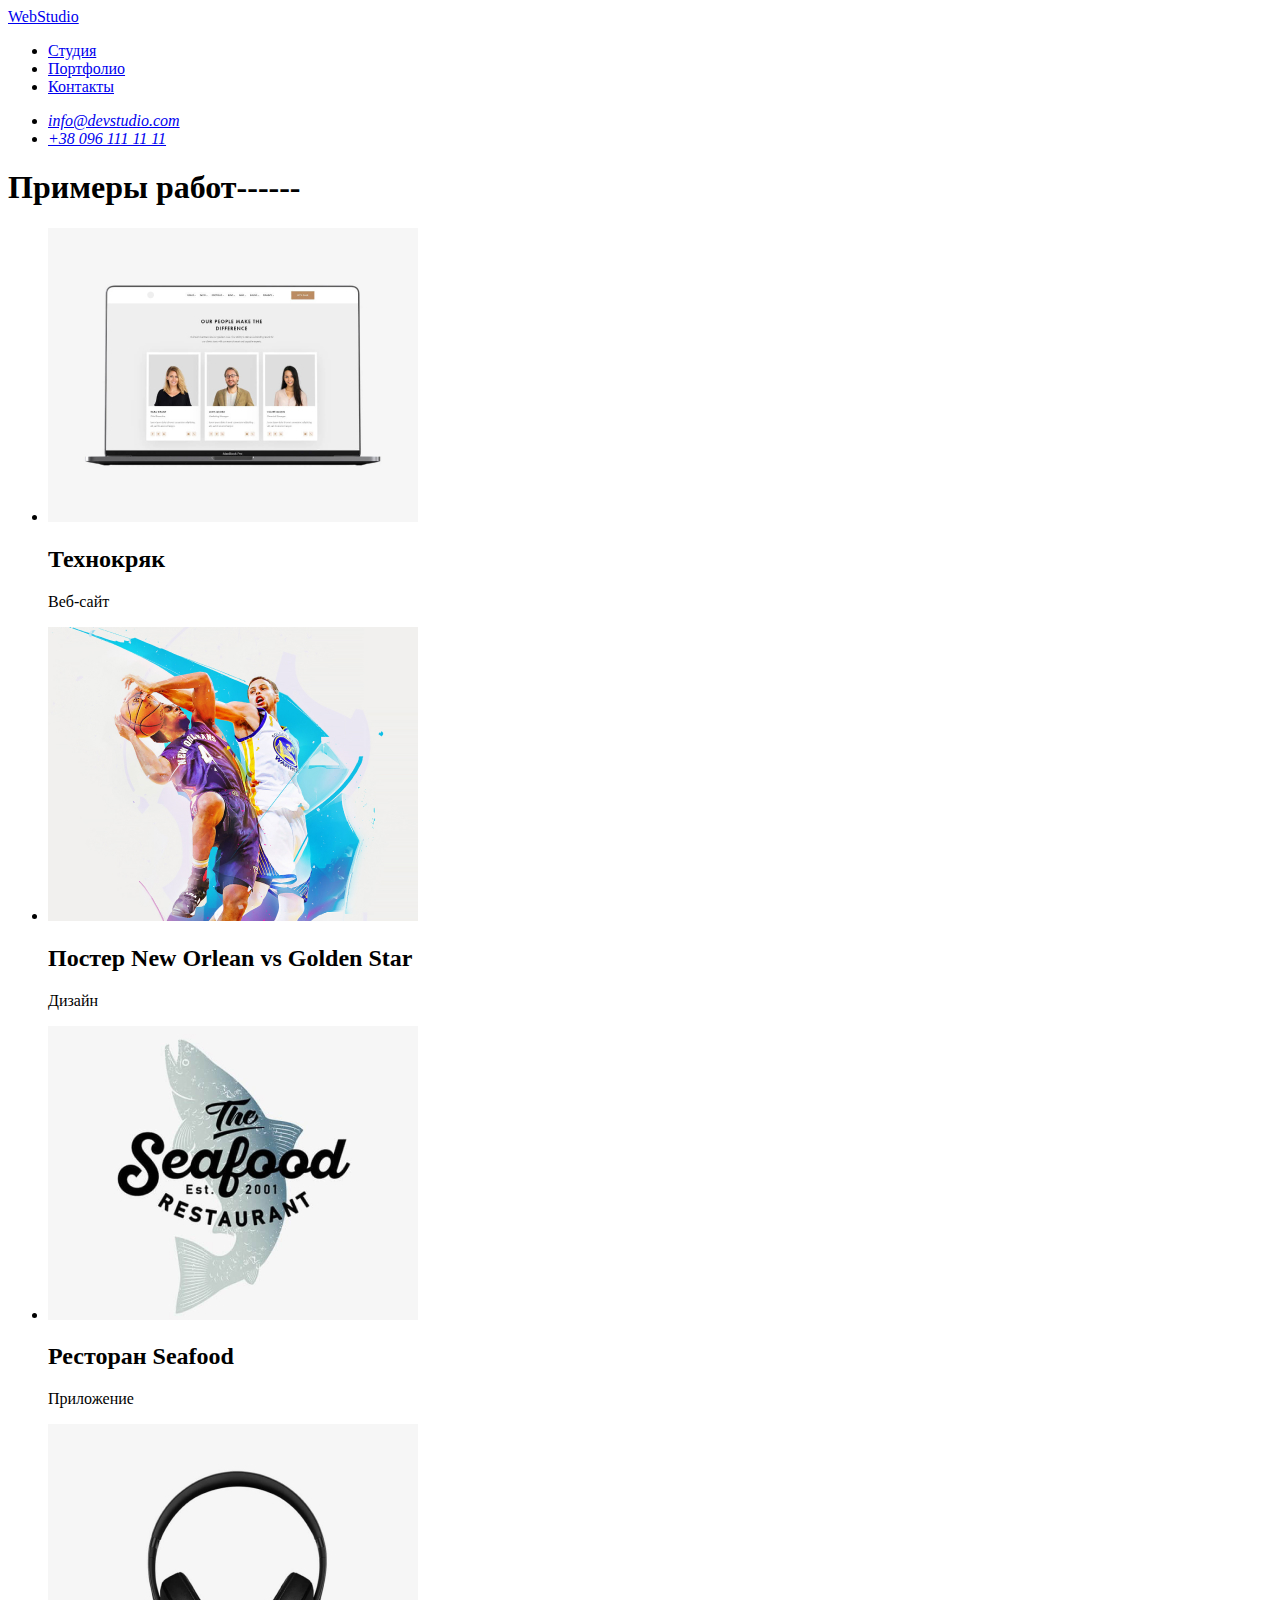
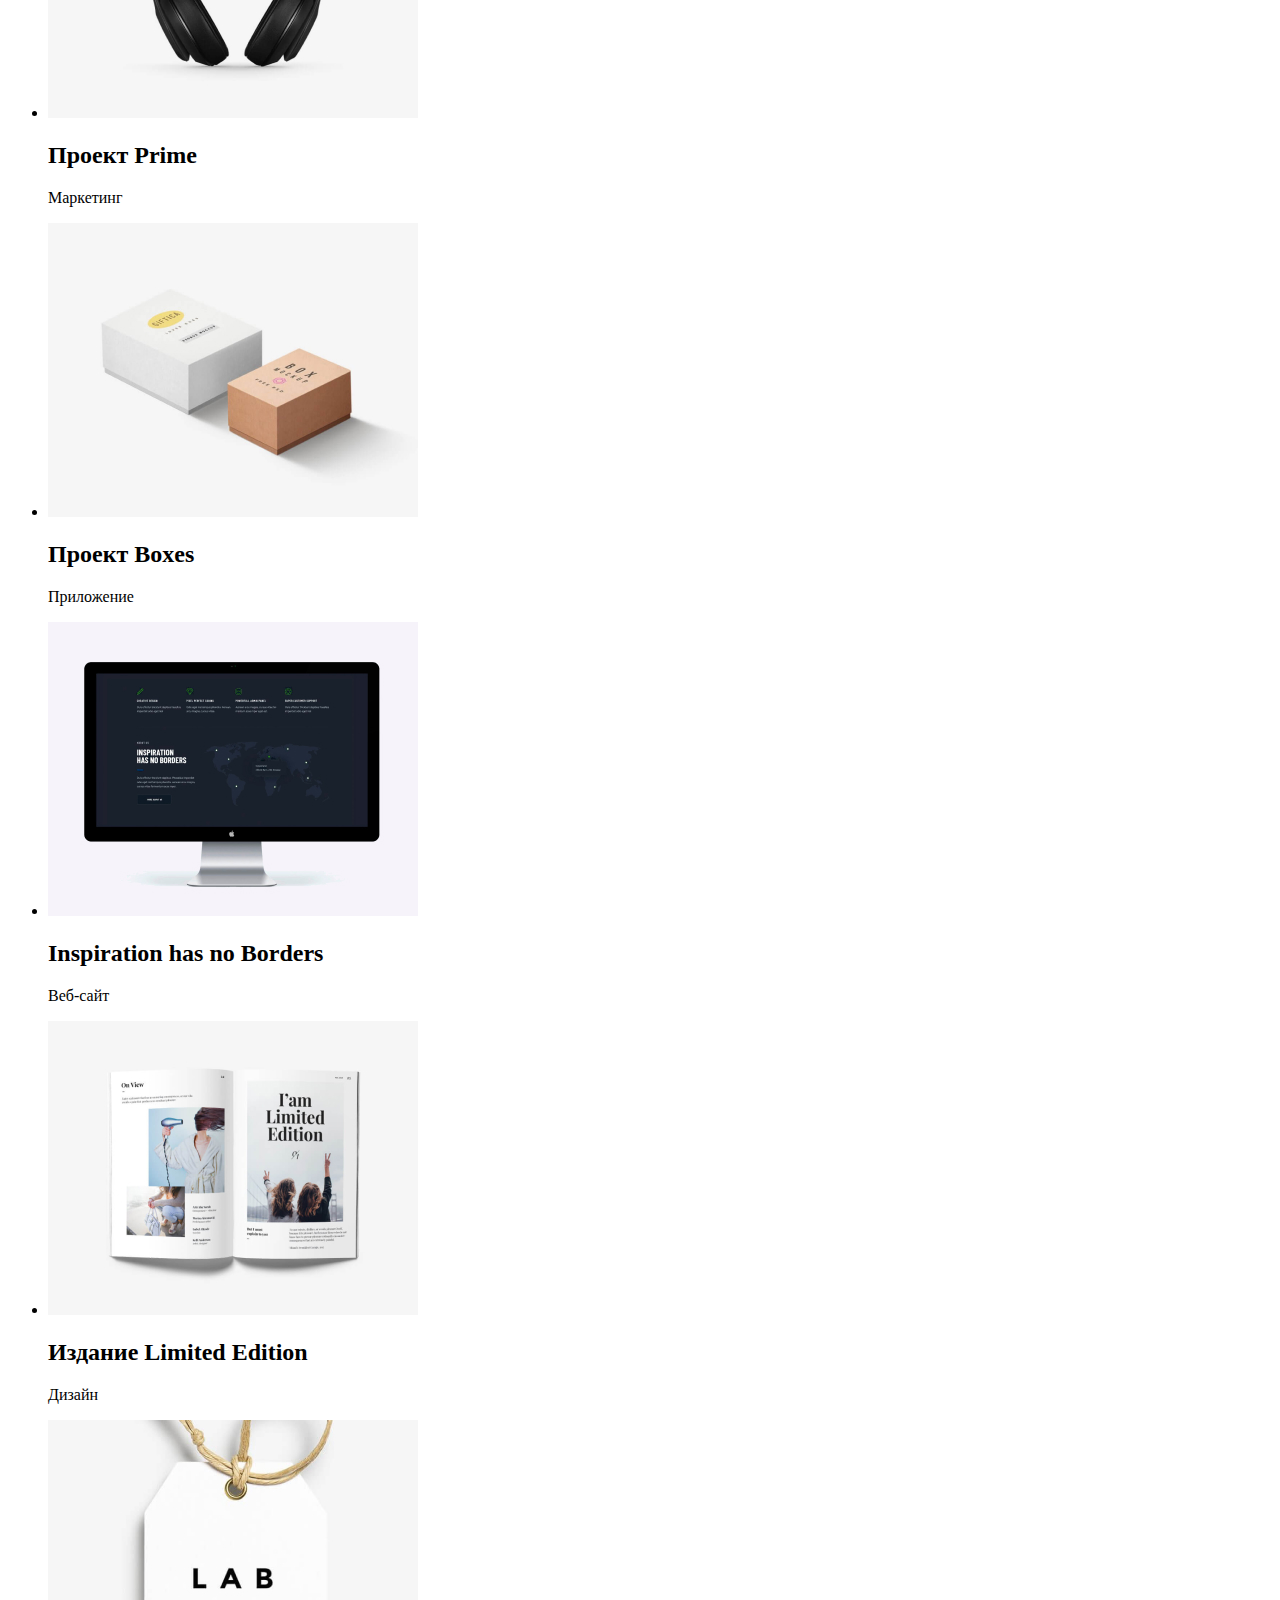
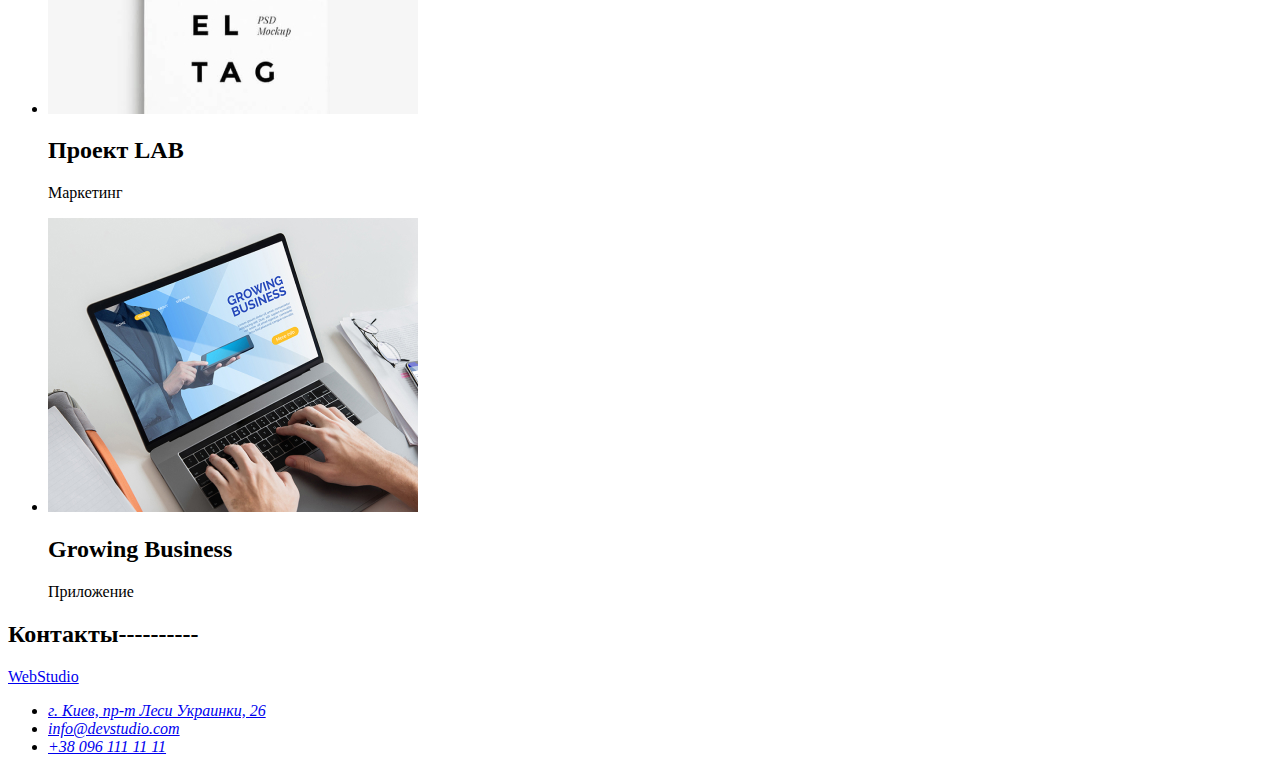
==== portfolio.html @ a82c64fe "Работы" ====
<!DOCTYPE html>
<html lang="en">
<head>
    <meta charset="UTF-8">
    <meta name="viewport" content="width=device-width, initial-scale=1.0">
    <title>Portfolio</title>
</head>
<body>
    <header>
        <nav>
            <a href="/" lang="en">WebStudio </a>
            <ul>
                <li>
                    <a href="./index.html">Студия</a>
                </li>
                <li>
                    <a href="#">Портфолио</a>
                </li>
                <li>
                    <a href="#">Контакты</a>
                </li>
            </ul>
        </nav>
        <address>
            <ul>
                <li>
                    <a href="mailto:info@devstudio.com">info@devstudio.com</a>
                </li>
                <li>
                    <a href="tel:+380961111111">+38 096 111 11 11</a>
                </li>
            </ul>
        </address>
    </header>
        
    <main>
    <!--WORKS-->
    <section>
        <h1 class="visually-hidden">Примеры работ------</h1>
        <ul>
            <li>
                <img src="./images/jpg/project-1.jpg" alt="1 проект" width="370" height="294">
                <h2>
                    Технокряк
                </h2>
                <p>
                    Веб-сайт
                </p>
            </li>
            <li>
                <img src="./images/jpg/project-2.jpg" alt="2 проект" width="370" height="294">
                <h2>
                    Постер New Orlean vs Golden Star
                </h2>
                <p>
                    Дизайн
                </p>
            </li>
            <li>
                <img src="./images/jpg/project-3.jpg" alt="3 проект" width="370" height="294">
                <h2>
                    Ресторан Seafood
                </h2>
                <p>
                    Приложение
                </p>
            </li>
            <li>
                <img src="./images/jpg/project-4.jpg" alt="4 проект" width="370" height="294">
                <h2>
                    Проект Prime
                </h2>
                <p>
                    Маркетинг
                </p>
            </li>
            <li>
                <img src="./images/jpg/project-5.jpg" alt="5 проект" width="370" height="294">
                <h2>
                    Проект Boxes    
                </h2>
                <p>
                    Приложение
                </p>
            </li>
            <li>
                <img src="./images/jpg/project-6.jpg" alt="6 проект" width="370" height="294">
                <h2>
                    Inspiration has no Borders
                </h2>
                <p>
                    Веб-сайт
                </p>
            </li>
            <li>
                <img src="./images/jpg/project-7.jpg" alt="7 проект" width="370" height="294">
                <h2>
                    Издание Limited Edition
                </h2>
                <p>
                    Дизайн
                </p>
            </li>
            <li>
                <img src="./images/jpg/project-8.jpg" alt="8 проект" width="370" height="294">
                <h2>
                    Проект LAB
                </h2>
                <p>
                    Маркетинг
                </p>
            </li>
            <li>
                <img src="./images/jpg/project-9.jpg" alt="9 проект" width="370" height="294">
                <h2>
                    Growing Business
                </h2>
                <p>
                    Приложение
                </p>
            </li>
        </ul>
    </section>


    </main>

    <footer>
        <!--CONTACT INFORMATION-->
        <h2 class="visually-hidden">Контакты----------</h2>
        <a href="./index.html" lang="en">WebStudio </a>
        <address>
            <ul>
                <li>
                    <a href="https://goo.gl/maps/mL1RKWru3X3cFEzS8" target="_blank" rel="noopener noroferrer"> г. Киев,
                        пр-т Леси Украинки, 26 </a>
                </li>
                <li>
                    <a href="mailto:info@devstudio.com">info@devstudio.com</a>
                </li>
                <li>
                    <a href="tel:+380961111111">+38 096 111 11 11</a>
                </li>
            </ul>
        </address>
    </footer>    
</body>
</html>
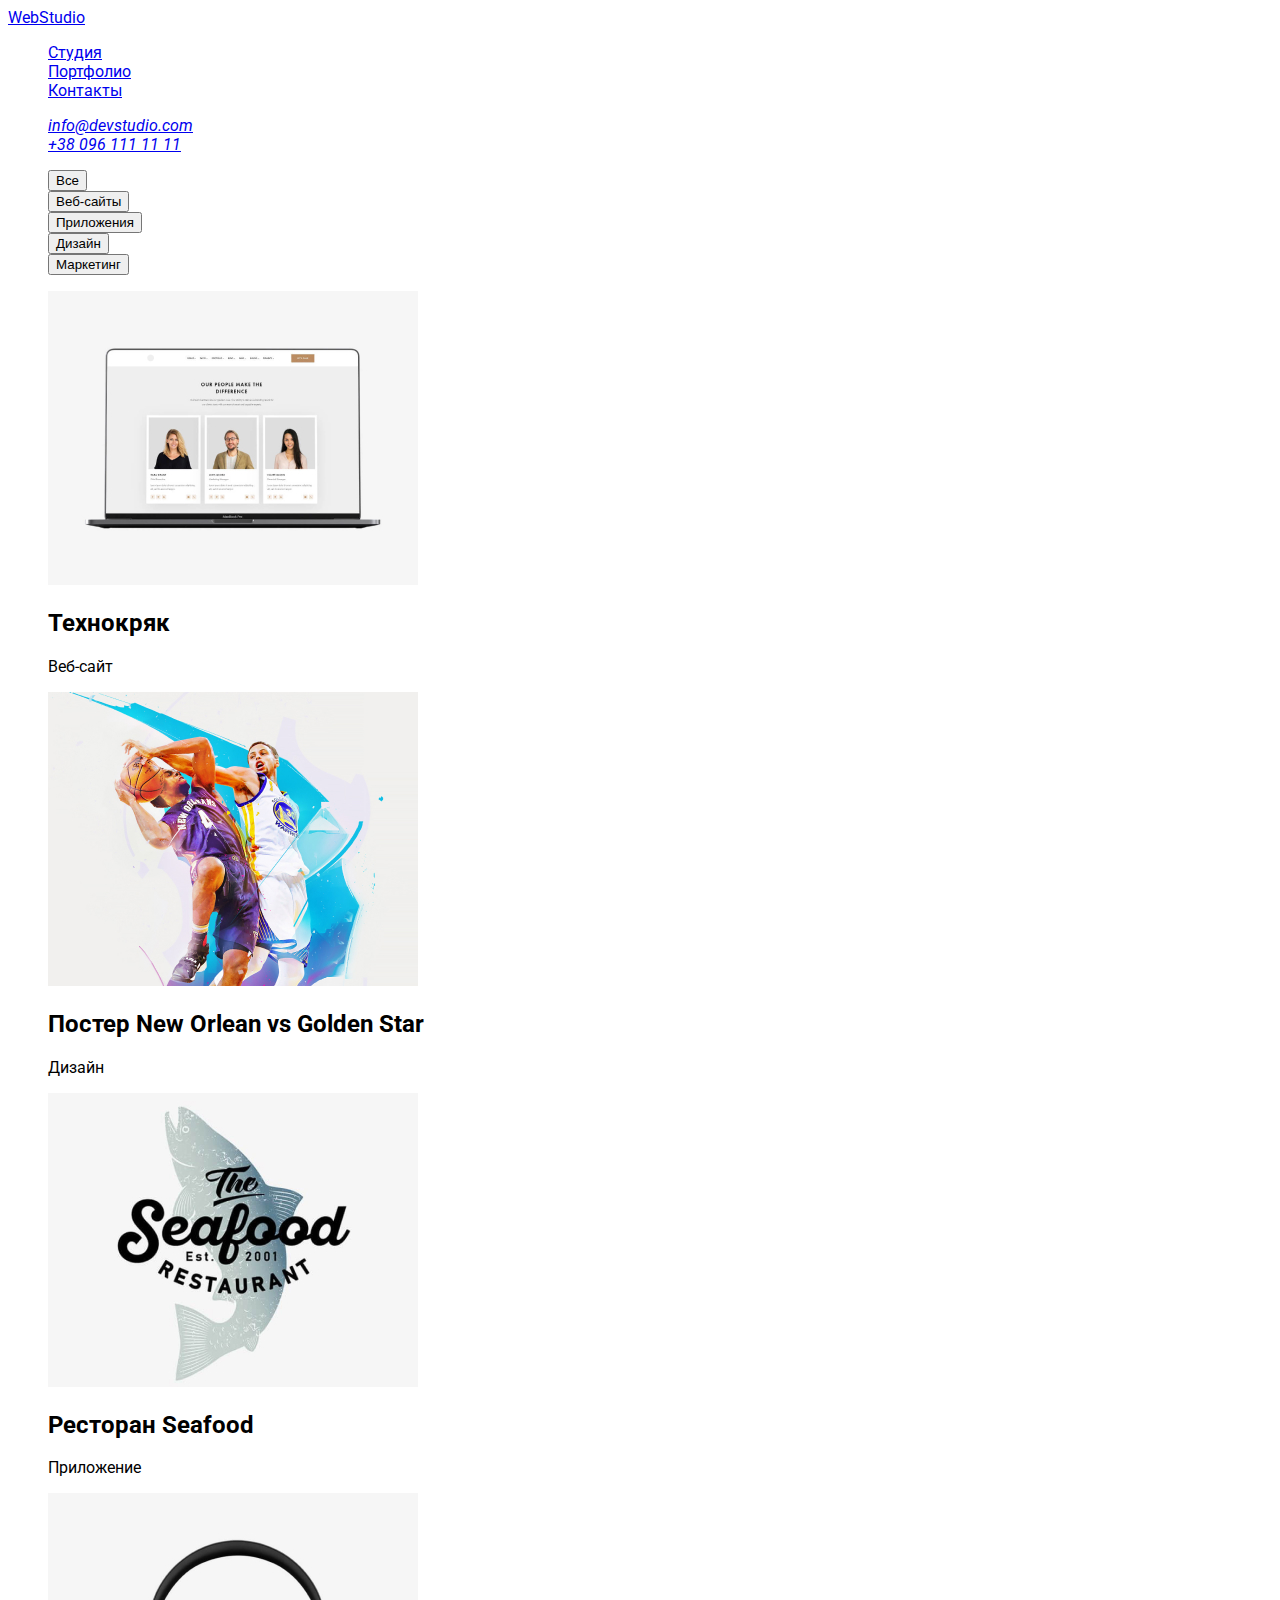
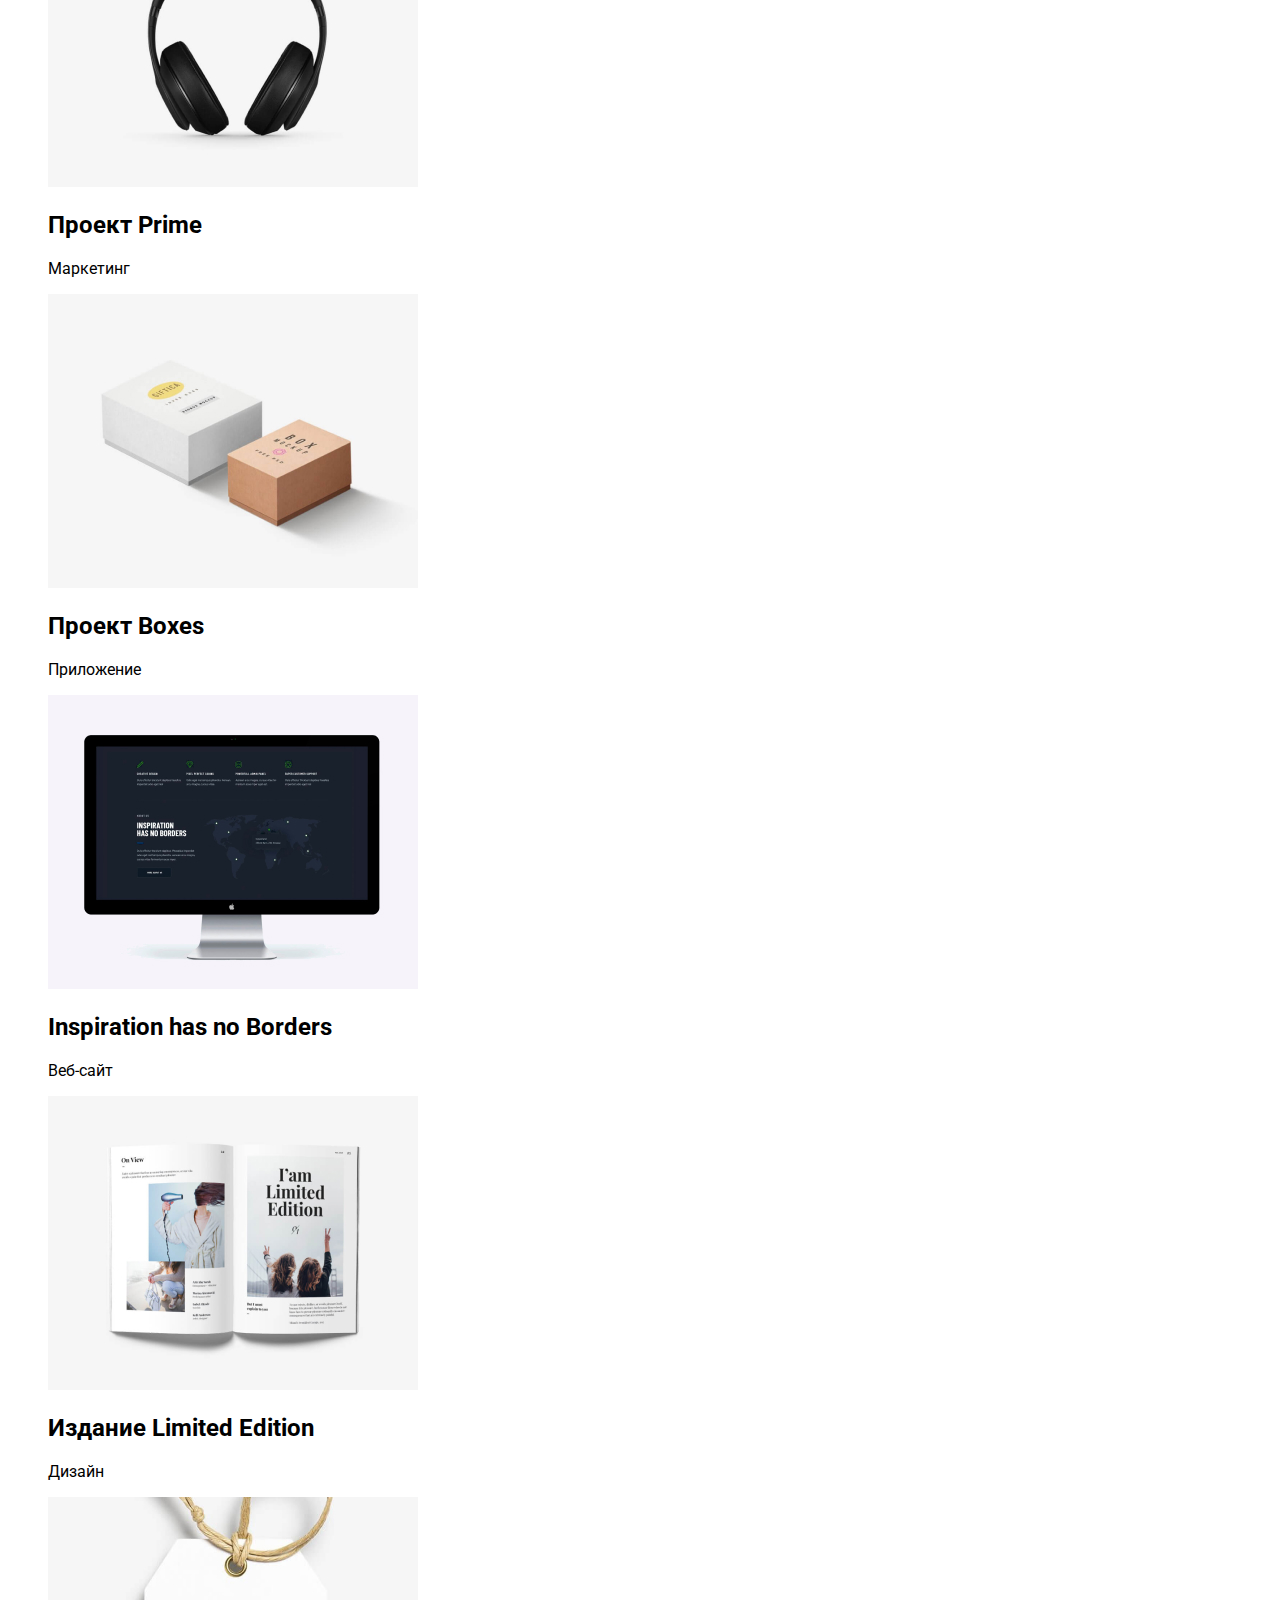
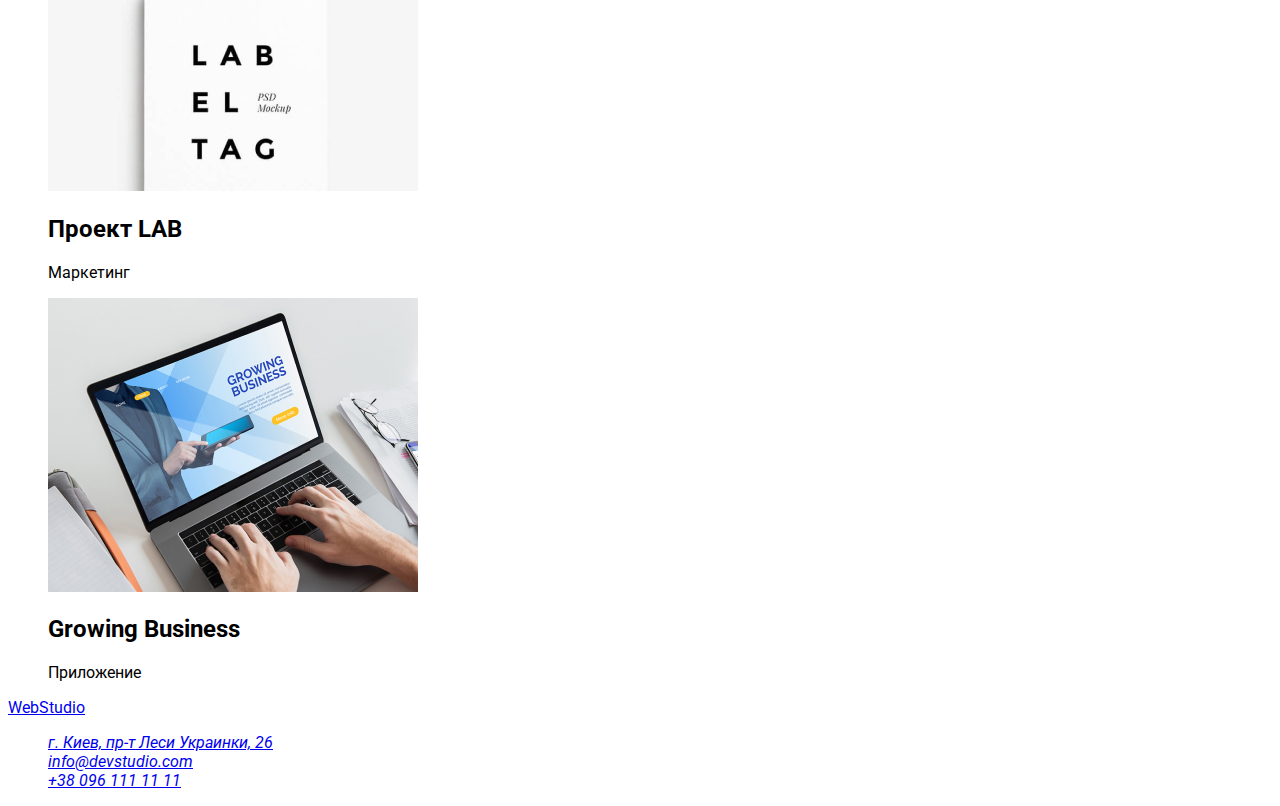
==== commit d4104626: "Начало создания стилей" ====
--- a/portfolio.html
+++ b/portfolio.html
@@ -4,6 +4,10 @@
     <meta charset="UTF-8">
     <meta name="viewport" content="width=device-width, initial-scale=1.0">
     <title>Portfolio</title>
+    <link rel="preconnect" href="https://fonts.gstatic.com">
+    <link href="https://fonts.googleapis.com/css2?family=Raleway:wght@700&family=Roboto:wght@400;500;700;900&display=swap"
+        rel="stylesheet">
+    <link rel="stylesheet" href="./css/styles.css">
 </head>
 <body>
     <header>
@@ -35,94 +39,113 @@
         
     <main>
     <!--WORKS-->
-    <section>
-        <h1 class="visually-hidden">Примеры работ------</h1>
-        <ul>
-            <li>
-                <img src="./images/jpg/project-1.jpg" alt="1 проект" width="370" height="294">
-                <h2>
-                    Технокряк
-                </h2>
-                <p>
-                    Веб-сайт
-                </p>
-            </li>
-            <li>
-                <img src="./images/jpg/project-2.jpg" alt="2 проект" width="370" height="294">
-                <h2>
-                    Постер New Orlean vs Golden Star
-                </h2>
-                <p>
-                    Дизайн
-                </p>
-            </li>
-            <li>
-                <img src="./images/jpg/project-3.jpg" alt="3 проект" width="370" height="294">
-                <h2>
-                    Ресторан Seafood
-                </h2>
-                <p>
-                    Приложение
-                </p>
-            </li>
-            <li>
-                <img src="./images/jpg/project-4.jpg" alt="4 проект" width="370" height="294">
-                <h2>
-                    Проект Prime
-                </h2>
-                <p>
-                    Маркетинг
-                </p>
-            </li>
-            <li>
-                <img src="./images/jpg/project-5.jpg" alt="5 проект" width="370" height="294">
-                <h2>
-                    Проект Boxes    
-                </h2>
-                <p>
-                    Приложение
-                </p>
-            </li>
-            <li>
-                <img src="./images/jpg/project-6.jpg" alt="6 проект" width="370" height="294">
-                <h2>
-                    Inspiration has no Borders
-                </h2>
-                <p>
-                    Веб-сайт
-                </p>
-            </li>
-            <li>
-                <img src="./images/jpg/project-7.jpg" alt="7 проект" width="370" height="294">
-                <h2>
-                    Издание Limited Edition
-                </h2>
-                <p>
-                    Дизайн
-                </p>
-            </li>
-            <li>
-                <img src="./images/jpg/project-8.jpg" alt="8 проект" width="370" height="294">
-                <h2>
-                    Проект LAB
-                </h2>
-                <p>
-                    Маркетинг
-                </p>
-            </li>
-            <li>
-                <img src="./images/jpg/project-9.jpg" alt="9 проект" width="370" height="294">
-                <h2>
-                    Growing Business
-                </h2>
-                <p>
-                    Приложение
-                </p>
-            </li>
-        </ul>
-    </section>
-
-
+        <section>
+            <h1 class="visually-hidden">Примеры работ</h1>
+            <div>
+                <ul>
+                    <li>
+                        <button type="button">Все</button>
+                    </li>
+                    <li>
+                        <button type="button">Веб-сайты</button>
+                    </li>
+                    <li>
+                        <button type="button">Приложения</button>
+                    </li>
+                    <li>
+                        <button type="button">Дизайн</button>
+                    </li>
+                    <li>
+                        <button type="button">Маркетинг</button>
+                    </li>
+                </ul>
+            </div>
+            <div>
+                <ul>
+                    <li>
+                        <img src="./images/jpg/project-1.jpg" alt="1 проект" width="370" height="294">
+                        <h2>
+                            Технокряк
+                        </h2>
+                        <p>
+                            Веб-сайт
+                        </p>
+                    </li>
+                    <li>
+                        <img src="./images/jpg/project-2.jpg" alt="2 проект" width="370" height="294">
+                        <h2>
+                            Постер New Orlean vs Golden Star
+                        </h2>
+                        <p>
+                            Дизайн
+                        </p>
+                    </li>
+                    <li>
+                        <img src="./images/jpg/project-3.jpg" alt="3 проект" width="370" height="294">
+                        <h2>
+                            Ресторан Seafood
+                        </h2>
+                        <p>
+                            Приложение
+                        </p>
+                    </li>
+                    <li>
+                        <img src="./images/jpg/project-4.jpg" alt="4 проект" width="370" height="294">
+                        <h2>
+                            Проект Prime
+                        </h2>
+                        <p>
+                            Маркетинг
+                        </p>
+                    </li>
+                    <li>
+                        <img src="./images/jpg/project-5.jpg" alt="5 проект" width="370" height="294">
+                        <h2>
+                            Проект Boxes    
+                        </h2>
+                        <p>
+                            Приложение
+                        </p>
+                    </li>
+                    <li>
+                        <img src="./images/jpg/project-6.jpg" alt="6 проект" width="370" height="294">
+                        <h2>
+                            Inspiration has no Borders
+                        </h2>
+                        <p>
+                            Веб-сайт
+                        </p>
+                    </li>
+                    <li>
+                        <img src="./images/jpg/project-7.jpg" alt="7 проект" width="370" height="294">
+                        <h2>
+                            Издание Limited Edition
+                        </h2>
+                        <p>
+                            Дизайн
+                        </p>
+                    </li>
+                    <li>
+                        <img src="./images/jpg/project-8.jpg" alt="8 проект" width="370" height="294">
+                        <h2>
+                            Проект LAB
+                        </h2>
+                        <p>
+                            Маркетинг
+                        </p>
+                    </li>
+                    <li>
+                        <img src="./images/jpg/project-9.jpg" alt="9 проект" width="370" height="294">
+                        <h2>
+                            Growing Business
+                        </h2>
+                        <p>
+                            Приложение
+                        </p>
+                    </li>
+                </ul>
+            </div>
+        </section>
     </main>
 
     <footer>
--- a/css/styles.css
+++ b/css/styles.css
@@ -0,0 +1,34 @@
+/*===============ROOT============
+цвет заголовков текста  #212121;
+цвет текста #757575;
+цвет акцента #2196F3;
+белый цвет # FFFFFF
+*/
+.root {
+  --title-text-color: #212121;
+  --text-color: #757575;
+  --accent-color: #2196f3;
+  --white-color: #ffffff;
+}
+
+body {
+  font-family: "Roboto", sans-serif;
+}
+
+li {
+  list-style-type: none;
+}
+
+.visually-hidden {
+  position: absolute;
+  width: 1px;
+  height: 1px;
+  margin: -1px;
+  border: 0;
+  padding: 0;
+
+  white-space: nowrap;
+  clip-path: inset(100%);
+  clip: rect(0 0 0 0);
+  overflow: hidden;
+}
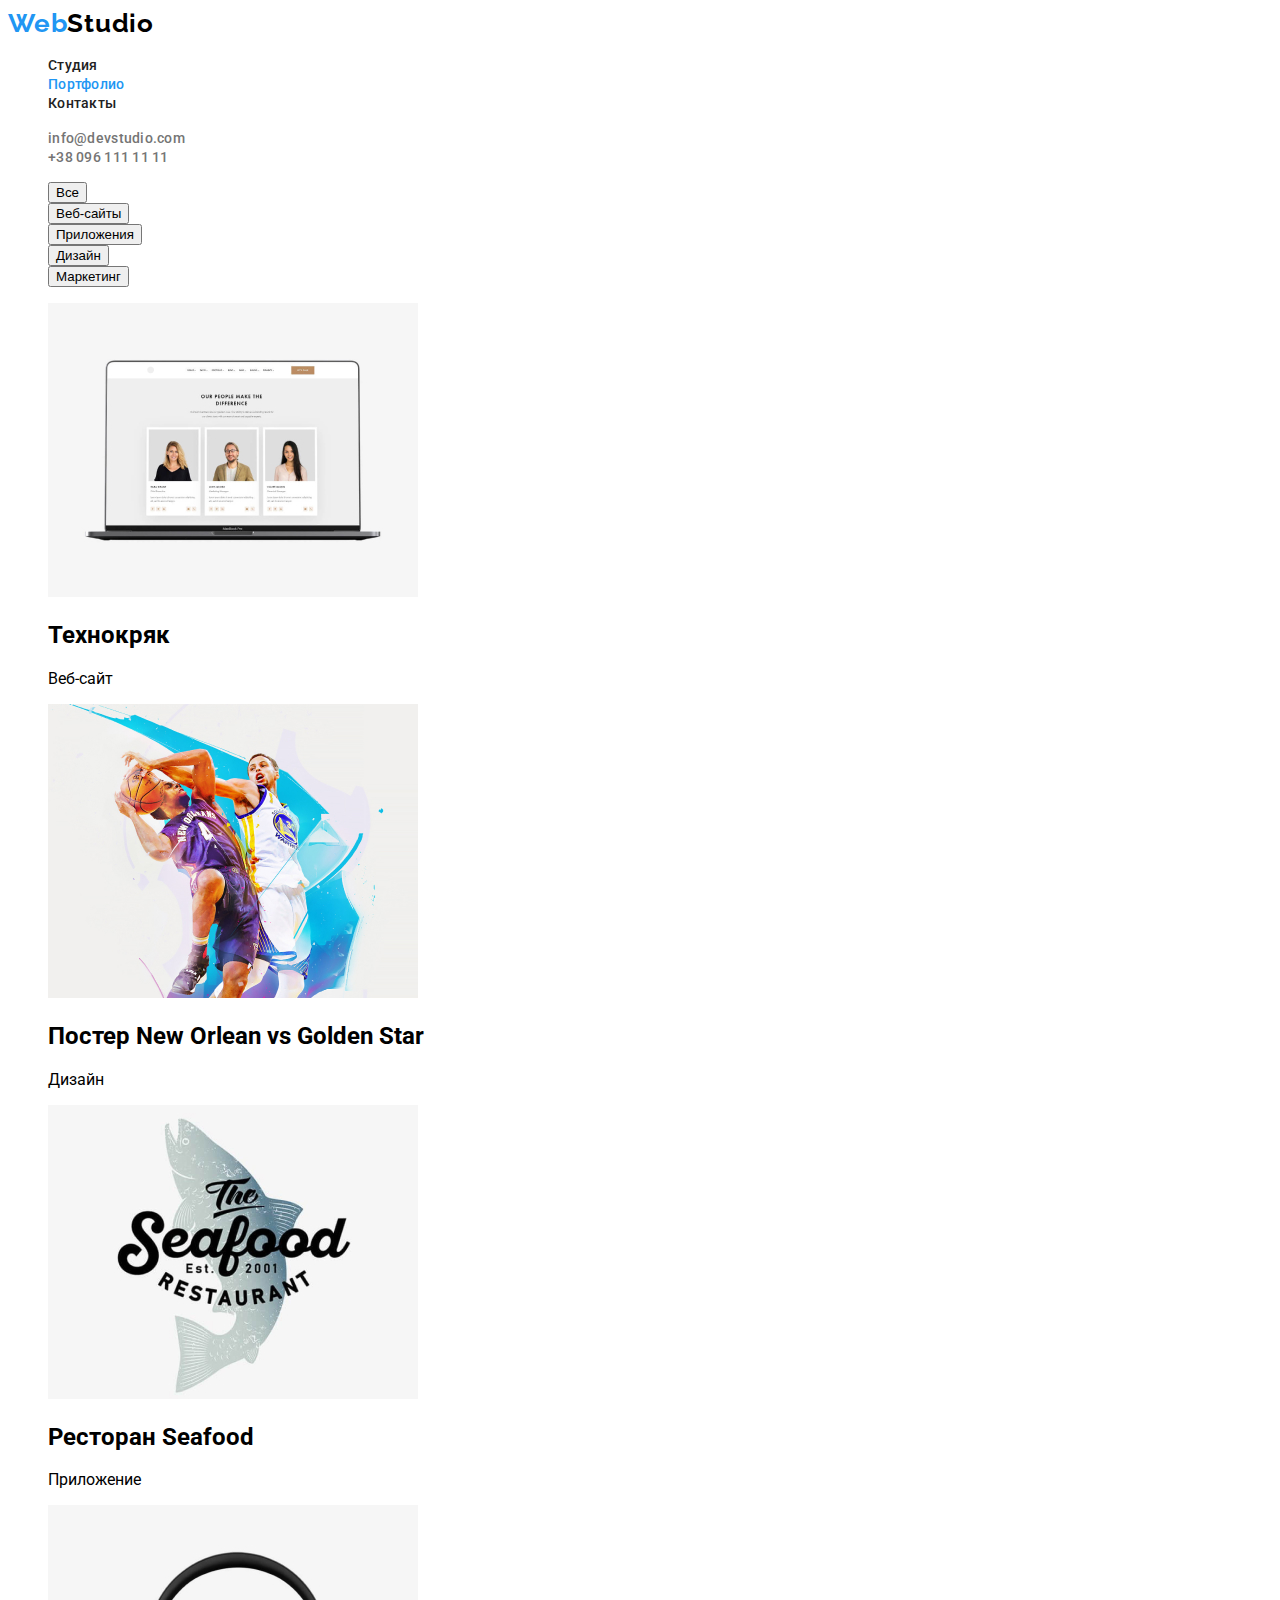
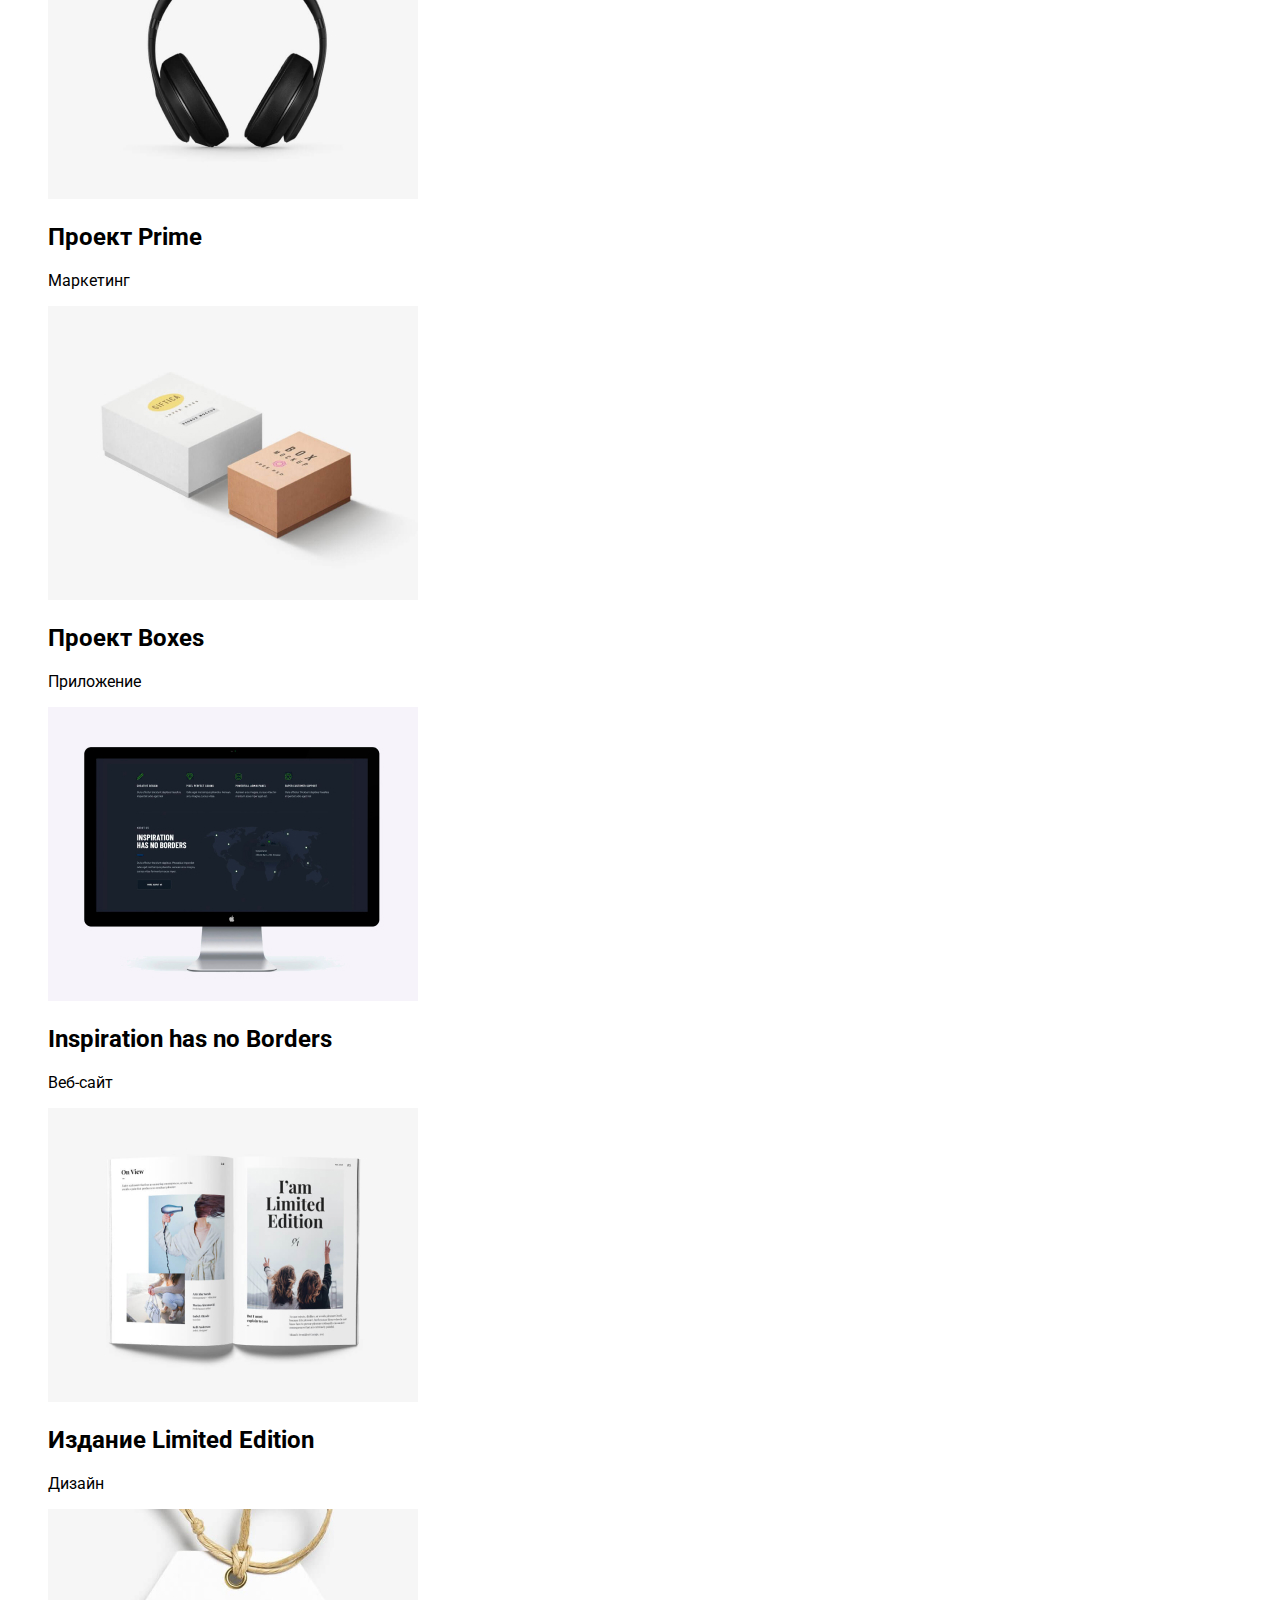
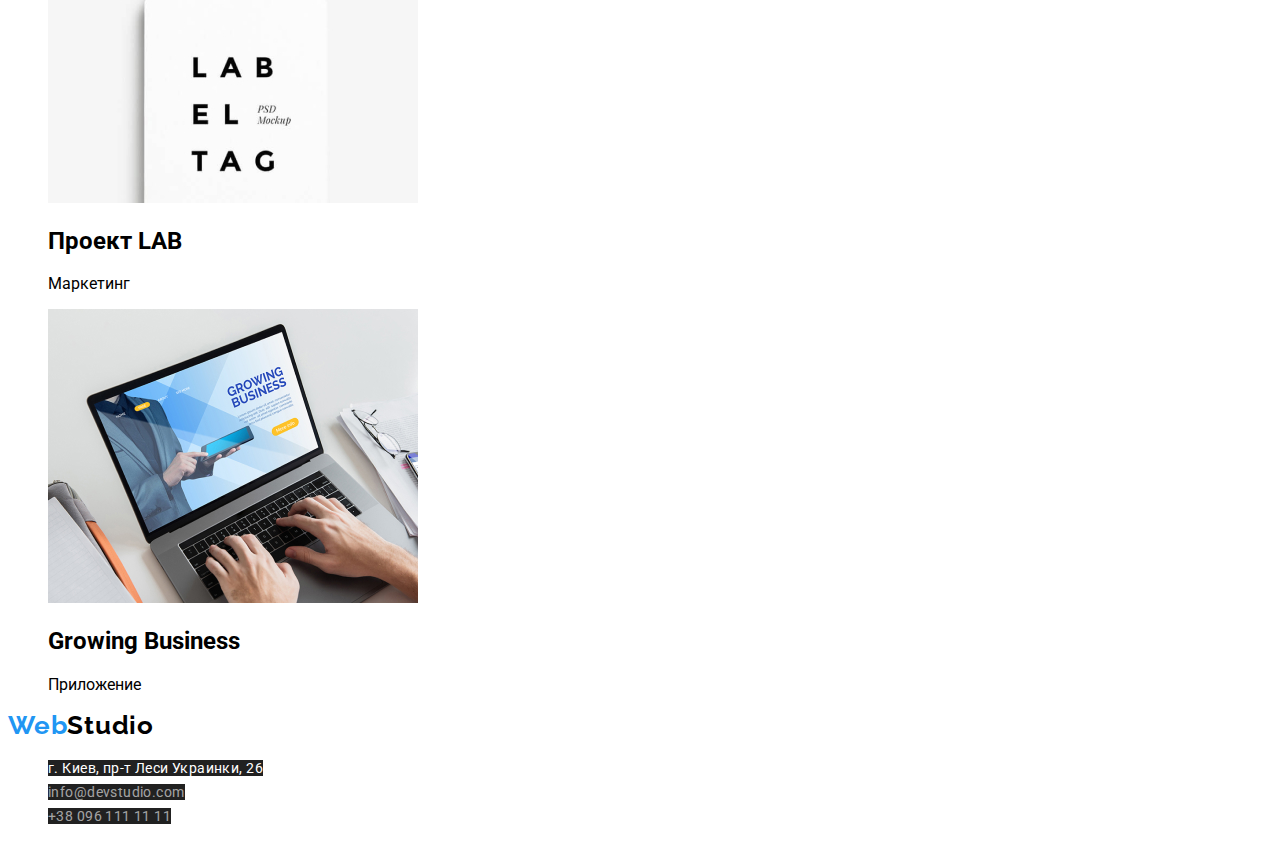
==== commit 69cd5c09: "index.html" ====
--- a/portfolio.html
+++ b/portfolio.html
@@ -10,28 +10,28 @@
     <link rel="stylesheet" href="./css/styles.css">
 </head>
 <body>
-    <header>
-        <nav>
-            <a href="/" lang="en">WebStudio </a>
-            <ul>
-                <li>
-                    <a href="./index.html">Студия</a>
+    <header class="header">
+        <nav class="navigation">
+            <a class="logo" href="#" lang="en"><span class="logo-first">Web</span>Studio </a>
+            <ul class="navigation-list">
+                <li class="navigation-list-item">
+                    <a class="navigation-list-link" href="./index.html">Студия</a>
                 </li>
                 <li>
-                    <a href="#">Портфолио</a>
+                    <a class="navigation-list-link current" href="#">Портфолио</a>
                 </li>
                 <li>
-                    <a href="#">Контакты</a>
+                    <a class="navigation-list-link" href="#">Контакты</a>
                 </li>
             </ul>
         </nav>
-        <address>
-            <ul>
+        <address class="address">
+            <ul class="address-list">
                 <li>
-                    <a href="mailto:info@devstudio.com">info@devstudio.com</a>
+                    <a class="address-list-item" href="mailto:info@devstudio.com">info@devstudio.com</a>
                 </li>
                 <li>
-                    <a href="tel:+380961111111">+38 096 111 11 11</a>
+                    <a class="address-list-item" href="tel:+380961111111">+38 096 111 11 11</a>
                 </li>
             </ul>
         </address>
@@ -148,24 +148,25 @@
         </section>
     </main>
 
-    <footer>
+    <footer class="footer">
         <!--CONTACT INFORMATION-->
-        <h2 class="visually-hidden">Контакты----------</h2>
-        <a href="./index.html" lang="en">WebStudio </a>
-        <address>
-            <ul>
-                <li>
-                    <a href="https://goo.gl/maps/mL1RKWru3X3cFEzS8" target="_blank" rel="noopener noroferrer"> г. Киев,
+        <h2 class="visually-hidden">Контакты</h2>
+        <a class="logo" href="#" lang="en"><span class="logo-first">Web</span>Studio </a>
+        <address class="contact">
+            <ul class="contact-list">
+                <li class="contact-list-item">
+                    <a class="contact-list-city" href="https://goo.gl/maps/mL1RKWru3X3cFEzS8" target="_blank"
+                        rel="noopener noroferrer"> г. Киев,
                         пр-т Леси Украинки, 26 </a>
                 </li>
-                <li>
-                    <a href="mailto:info@devstudio.com">info@devstudio.com</a>
+                <li class="contact-list-item">
+                    <a class="contact-list-link" href="mailto:info@devstudio.com">info@devstudio.com</a>
                 </li>
-                <li>
-                    <a href="tel:+380961111111">+38 096 111 11 11</a>
+                <li class="contact-list-item">
+                    <a class="contact-list-link" href="tel:+380961111111">+38 096 111 11 11</a>
                 </li>
             </ul>
         </address>
-    </footer>    
+    </footer>
 </body>
 </html>--- a/css/styles.css
+++ b/css/styles.css
@@ -4,19 +4,29 @@
 цвет акцента #2196F3;
 белый цвет # FFFFFF
 */
-.root {
+:root {
   --title-text-color: #212121;
   --text-color: #757575;
   --accent-color: #2196f3;
   --white-color: #ffffff;
+  --main-font: "Roboto", sans-serif;
 }
 
 body {
-  font-family: "Roboto", sans-serif;
+  font-family: var(--main-font);
 }
 
-li {
-  list-style-type: none;
+ul {
+  list-style: none;
+}
+
+a {
+  text-decoration: none;
+}
+
+.address,
+.contact {
+  font-style: normal;
 }
 
 .visually-hidden {
@@ -32,3 +42,158 @@
   clip: rect(0 0 0 0);
   overflow: hidden;
 }
+
+/*===============COMPONENTS============*/
+
+/*===============END COMPONENTS============*/
+
+/*===============HEADER============*/
+.logo {
+  font-family: Raleway, sans-serif;
+  font-weight: 700;
+  font-size: 26px;
+  line-height: 1.192;
+  letter-spacing: 0.03em;
+  color: #000000;
+}
+
+.logo-first {
+  color: var(--accent-color);
+}
+
+.navigation-list-link {
+  font-weight: 500;
+  font-size: 14px;
+  line-height: 1.143;
+  letter-spacing: 0.02em;
+  color: var(--title-text-color);
+}
+
+.navigation-list-link:hover,
+.navigation-list-link:focus {
+  color: var(--accent-color);
+}
+
+.current {
+  color: var(--accent-color);
+}
+
+.address-list-item {
+  font-weight: 500;
+  font-size: 14px;
+  line-height: 1.143;
+  letter-spacing: 0.02em;
+  color: var(--text-color);
+}
+
+.address-list-item:hover,
+.address-list-item:focus {
+  color: var(--accent-color);
+}
+
+/*===============END HEADER============*/
+
+/*===============HERO============*/
+.hero-title {
+  font-weight: 900;
+  font-size: 44px;
+  line-height: 1.364;
+  text-align: center;
+  letter-spacing: 0.06em;
+  text-transform: uppercase;
+  color: var(--white-color);
+  background-color: var(--title-text-color);
+}
+
+.hero-button {
+  font-weight: 700;
+  font-size: 16px;
+  line-height: 1.875;
+  display: flex;
+  align-items: center;
+  text-align: center;
+  letter-spacing: 0.06em;
+  color: var(--white-color);
+  background-color: var(--accent-color);
+}
+/*===============END HERO============*/
+
+/*===============ADVANTAGES============*/
+.advantages-list-item-title {
+  font-weight: 700;
+  font-size: 14px;
+  line-height: 1.143;
+  letter-spacing: 0.03em;
+  text-transform: uppercase;
+  color: var(--title-text-color);
+}
+
+.advantages-list-item-text {
+  font-weight: 400;
+  font-size: 14px;
+  line-height: 1.714;
+  letter-spacing: 0.03em;
+  color: var(--text-color);
+}
+/*===============END ADVANTAGES============*/
+
+/*===============ACTIVITIES============*/
+.activities-title {
+  font-weight: 700;
+  font-size: 36px;
+  line-height: 1.667;
+  text-align: center;
+  letter-spacing: 0.03em;
+  color: var(--title-text-color);
+}
+
+/*===============END ACTIVITIES============*/
+
+/*===============ACTIVITIES============*/
+.team {
+  font-weight: 700;
+  font-size: 36px;
+  line-height: 1.667;
+  text-align: center;
+  letter-spacing: 0.03em;
+  color: var(--title-text-color);
+}
+.team-list-name {
+  font-weight: 500;
+  font-size: 16px;
+  line-height: 1.876;
+  text-align: center;
+  letter-spacing: 0.03em;
+  color: var(--title-text-color);
+}
+
+.team-list-profession {
+  font-weight: 400;
+  font-size: 16px;
+  line-height: 19px;
+  text-align: center;
+  letter-spacing: 0.03em;
+  color: var(--text-color);
+}
+/*===============END ACTIVITIES============*/
+
+/*===============FOOTER============*/
+.contact-list-city {
+  font-weight: 400;
+  font-size: 14px;
+  line-height: 1.714;
+  letter-spacing: 0.03em;
+  color: var(--white-color);
+  background-color: var(--title-text-color);
+}
+
+.contact-list-link {
+  font-weight: 400;
+  font-size: 14px;
+  line-height: 1.714;
+  letter-spacing: 0.03em;
+  color: rgba(255, 255, 255, 0.6);
+  background-color: var(--title-text-color);
+}
+
+/*===============END FOOTER============*/ ;
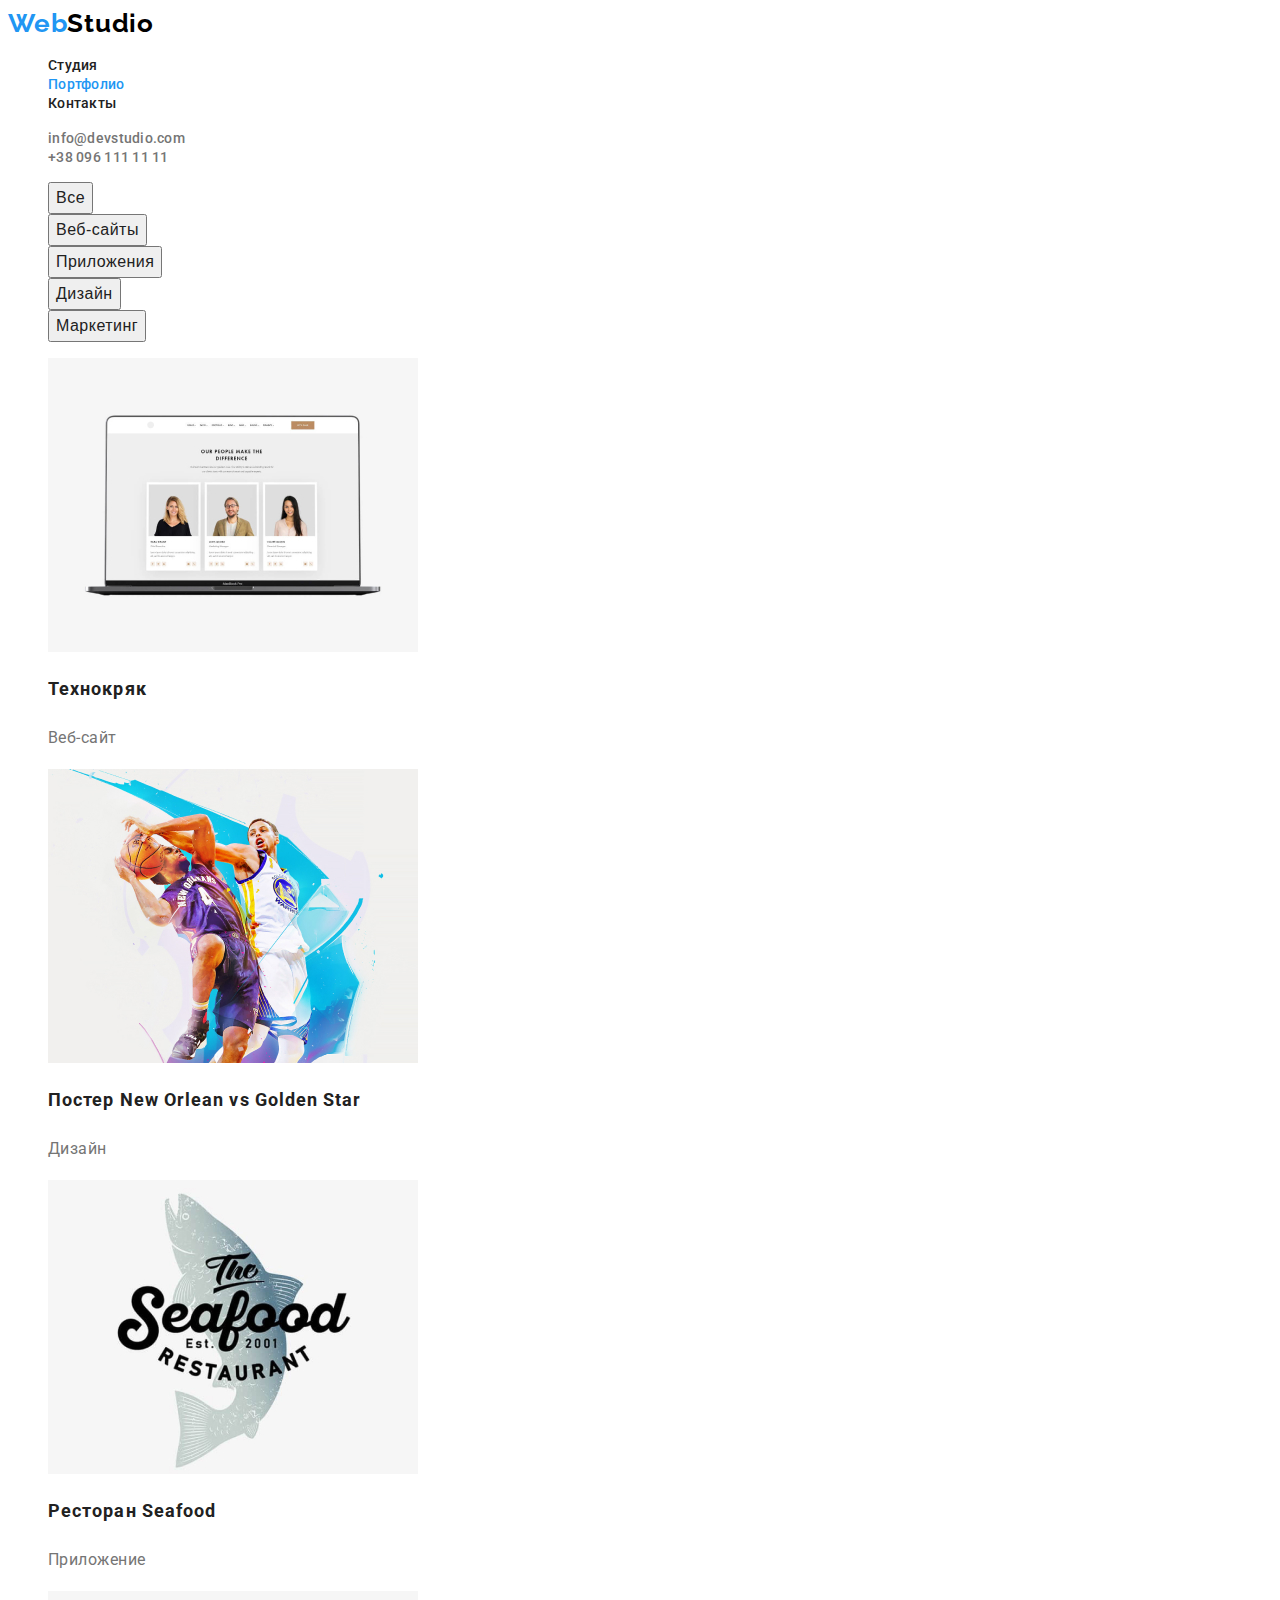
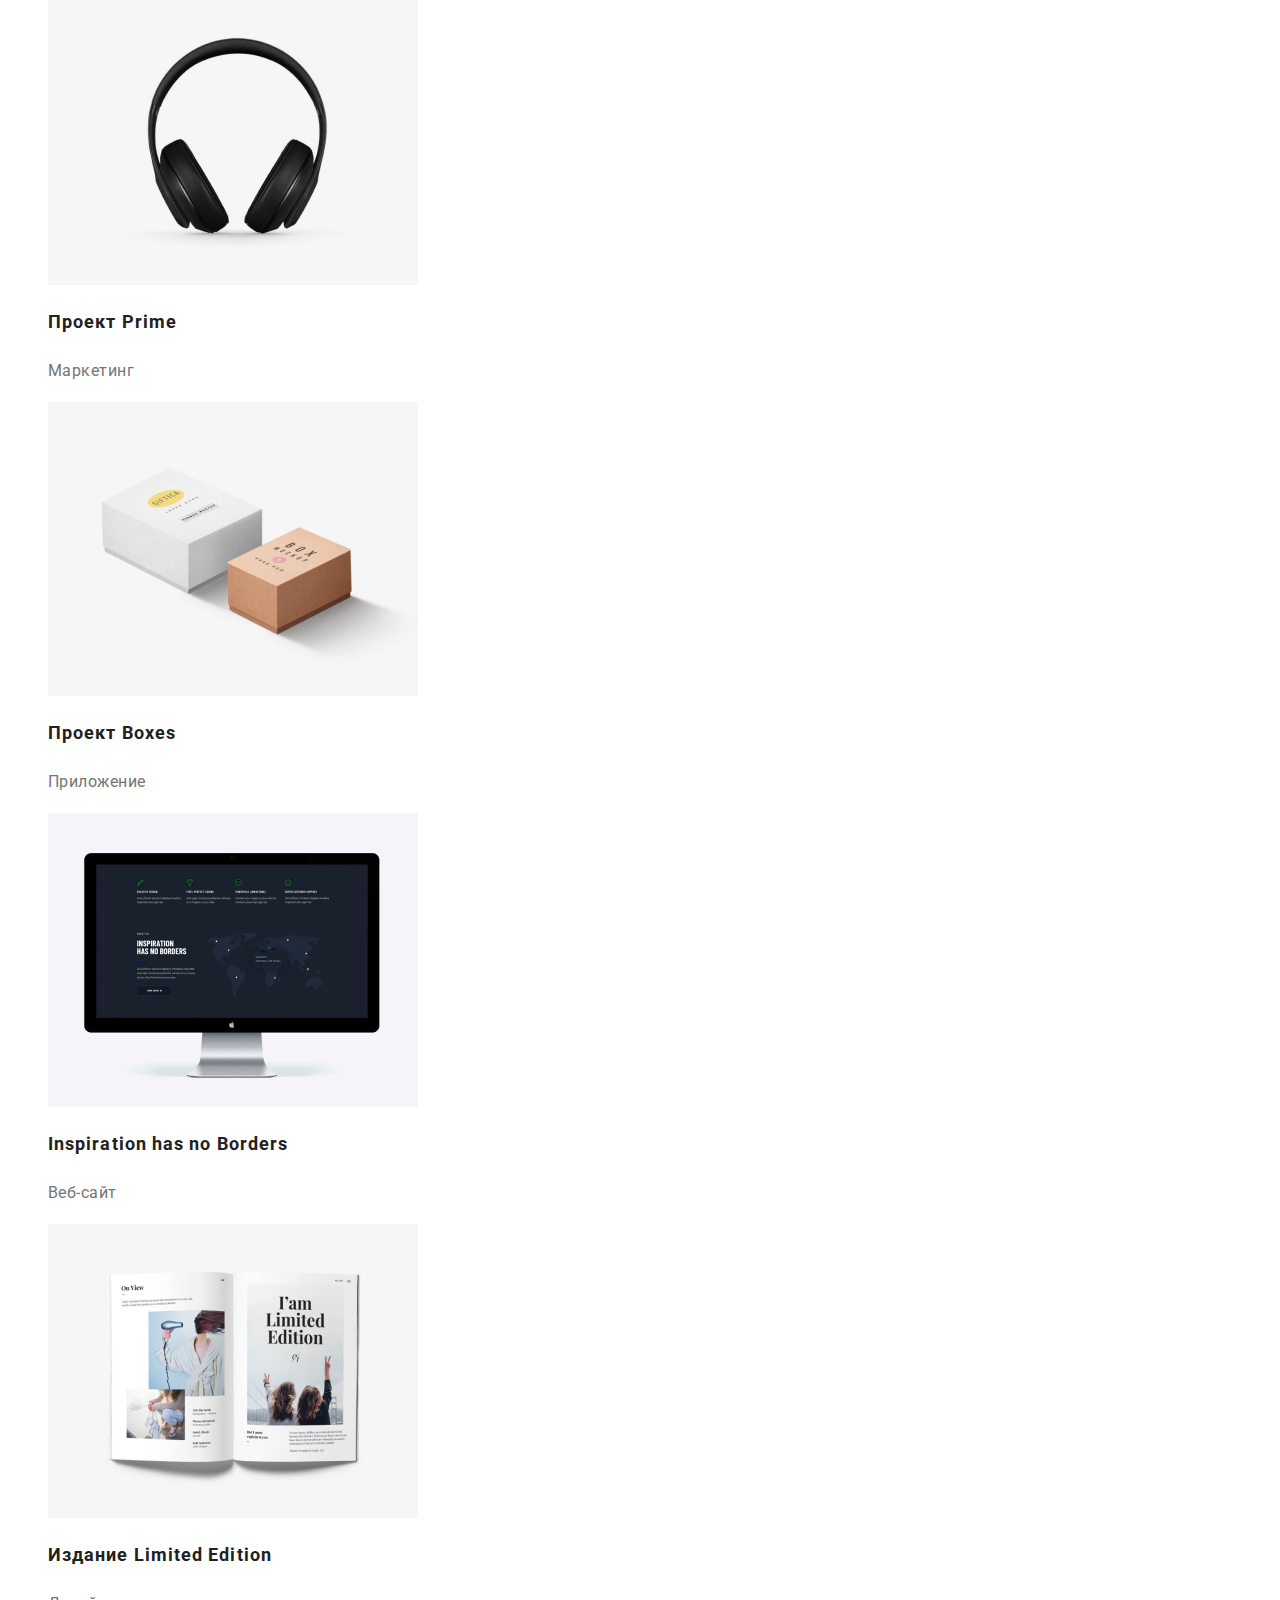
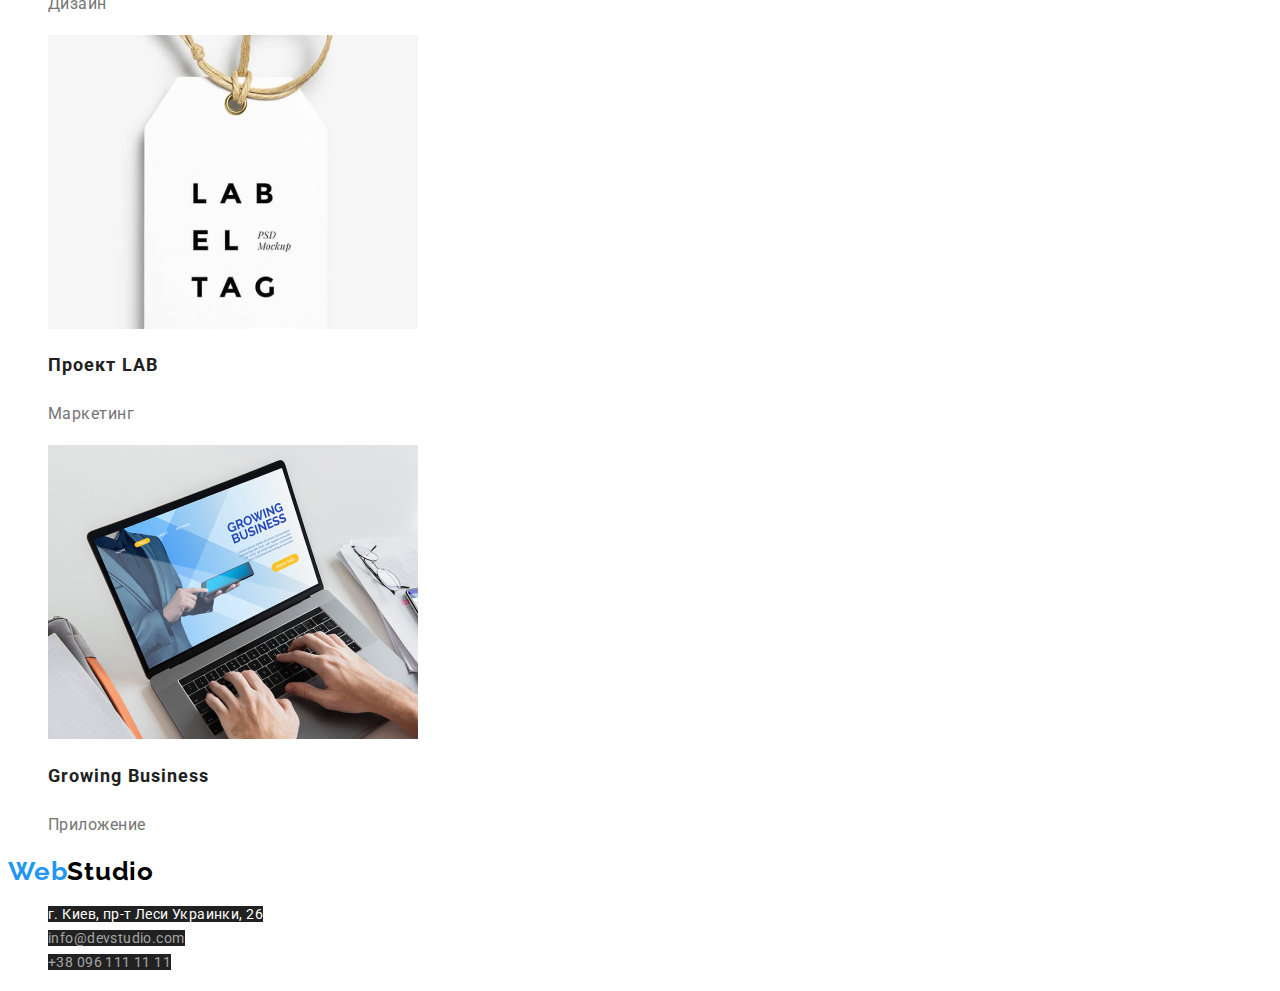
==== commit 0e8c5d02: "Итог" ====
--- a/portfolio.html
+++ b/portfolio.html
@@ -37,109 +37,109 @@
         </address>
     </header>
         
-    <main>
+    <main class="main">
     <!--WORKS-->
-        <section>
+        <section class="works">
             <h1 class="visually-hidden">Примеры работ</h1>
-            <div>
-                <ul>
+            <div class="works-button">
+                <ul class="works-button-list">
                     <li>
-                        <button type="button">Все</button>
+                        <button class="works-button-list-item" type="button">Все</button>
                     </li>
                     <li>
-                        <button type="button">Веб-сайты</button>
+                        <button class="works-button-list-item" type="button">Веб-сайты</button>
                     </li>
                     <li>
-                        <button type="button">Приложения</button>
+                        <button class="works-button-list-item" type="button">Приложения</button>
                     </li>
                     <li>
-                        <button type="button">Дизайн</button>
+                        <button class="works-button-list-item" type="button">Дизайн</button>
                     </li>
                     <li>
-                        <button type="button">Маркетинг</button>
+                        <button class="works-button-list-item" type="button">Маркетинг</button>
                     </li>
                 </ul>
             </div>
-            <div>
-                <ul>
-                    <li>
-                        <img src="./images/jpg/project-1.jpg" alt="1 проект" width="370" height="294">
-                        <h2>
+            <div class="example">
+                <ul class="example-list">
+                    <li class="example-list-item">
+                        <img class="example-list-img" src="./images/jpg/project-1.jpg" alt="1 проект" width="370" height="294">
+                        <h2 class="example-list-title">
                             Технокряк
                         </h2>
-                        <p>
+                        <p class="example-list-text">
                             Веб-сайт
                         </p>
                     </li>
-                    <li>
-                        <img src="./images/jpg/project-2.jpg" alt="2 проект" width="370" height="294">
-                        <h2>
+                    <li class="example-list-item">
+                        <img class="example-list-img" src="./images/jpg/project-2.jpg" alt="2 проект" width="370" height="294">
+                        <h2 class="example-list-title">
                             Постер New Orlean vs Golden Star
                         </h2>
-                        <p>
+                        <p class="example-list-text">
                             Дизайн
                         </p>
                     </li>
-                    <li>
-                        <img src="./images/jpg/project-3.jpg" alt="3 проект" width="370" height="294">
-                        <h2>
+                    <li class="example-list-item">
+                        <img class="example-list-img" src="./images/jpg/project-3.jpg" alt="3 проект" width="370" height="294">
+                        <h2 class="example-list-title">
                             Ресторан Seafood
                         </h2>
-                        <p>
+                        <p class="example-list-text">
                             Приложение
                         </p>
                     </li>
-                    <li>
-                        <img src="./images/jpg/project-4.jpg" alt="4 проект" width="370" height="294">
-                        <h2>
+                    <li class="example-list-item">
+                        <img class="example-list-img" src="./images/jpg/project-4.jpg" alt="4 проект" width="370" height="294">
+                        <h2 class="example-list-title">
                             Проект Prime
                         </h2>
-                        <p>
+                        <p class="example-list-text">
                             Маркетинг
                         </p>
                     </li>
-                    <li>
-                        <img src="./images/jpg/project-5.jpg" alt="5 проект" width="370" height="294">
-                        <h2>
+                    <li class="example-list-item">
+                        <img class="example-list-img" src="./images/jpg/project-5.jpg" alt="5 проект" width="370" height="294">
+                        <h2 class="example-list-title">
                             Проект Boxes    
                         </h2>
-                        <p>
+                        <p class="example-list-text">
                             Приложение
                         </p>
                     </li>
-                    <li>
-                        <img src="./images/jpg/project-6.jpg" alt="6 проект" width="370" height="294">
-                        <h2>
+                    <li class="example-list-item">
+                        <img class="example-list-img" src="./images/jpg/project-6.jpg" alt="6 проект" width="370" height="294">
+                        <h2 class="example-list-title">
                             Inspiration has no Borders
                         </h2>
-                        <p>
+                        <p class="example-list-text">
                             Веб-сайт
                         </p>
                     </li>
-                    <li>
-                        <img src="./images/jpg/project-7.jpg" alt="7 проект" width="370" height="294">
-                        <h2>
+                    <li class="example-list-item">
+                        <img class="example-list-img" src="./images/jpg/project-7.jpg" alt="7 проект" width="370" height="294">
+                        <h2 class="example-list-title">
                             Издание Limited Edition
                         </h2>
-                        <p>
+                        <p class="example-list-text">
                             Дизайн
                         </p>
                     </li>
-                    <li>
-                        <img src="./images/jpg/project-8.jpg" alt="8 проект" width="370" height="294">
-                        <h2>
+                    <li class="example-list-item">
+                        <img class="example-list-img" src="./images/jpg/project-8.jpg" alt="8 проект" width="370" height="294">
+                        <h2 class="example-list-title">
                             Проект LAB
                         </h2>
-                        <p>
+                        <p class="example-list-text">
                             Маркетинг
                         </p>
                     </li>
-                    <li>
-                        <img src="./images/jpg/project-9.jpg" alt="9 проект" width="370" height="294">
-                        <h2>
+                    <li class="example-list-item">
+                        <img class="example-list-img" src="./images/jpg/project-9.jpg" alt="9 проект" width="370" height="294">
+                        <h2 class="example-list-title">
                             Growing Business
                         </h2>
-                        <p>
+                        <p class="example-list-text">
                             Приложение
                         </p>
                     </li>
--- a/css/styles.css
+++ b/css/styles.css
@@ -90,7 +90,6 @@
 .address-list-item:focus {
   color: var(--accent-color);
 }
-
 /*===============END HEADER============*/
 
 /*===============HERO============*/
@@ -146,7 +145,6 @@
   letter-spacing: 0.03em;
   color: var(--title-text-color);
 }
-
 /*===============END ACTIVITIES============*/
 
 /*===============ACTIVITIES============*/
@@ -195,5 +193,37 @@
   color: rgba(255, 255, 255, 0.6);
   background-color: var(--title-text-color);
 }
-
-/*===============END FOOTER============*/ ;
+/*===============END FOOTER============*/
+
+/*===============WORKS(2)============*/
+.works-button-list-item {
+  font-weight: 500;
+  font-size: 16px;
+  line-height: 1.625;
+  text-align: center;
+  letter-spacing: 0.03em;
+  color: var(--title-text-color);
+}
+
+.works-button-list-item:hover,
+.works-button-list-item:focus {
+  color: var(--white-color);
+  background-color: var(--accent-color);
+}
+
+.example-list-title {
+  font-weight: 700;
+  font-size: 18px;
+  line-height: 2;
+  letter-spacing: 0.06em;
+  color: var(--title-text-color);
+}
+
+.example-list-text {
+  font-weight: normal;
+  font-size: 16px;
+  line-height: 30px;
+  letter-spacing: 0.03em;
+  color: var(--text-color);
+}
+/*===============END WORKS(2)============*/
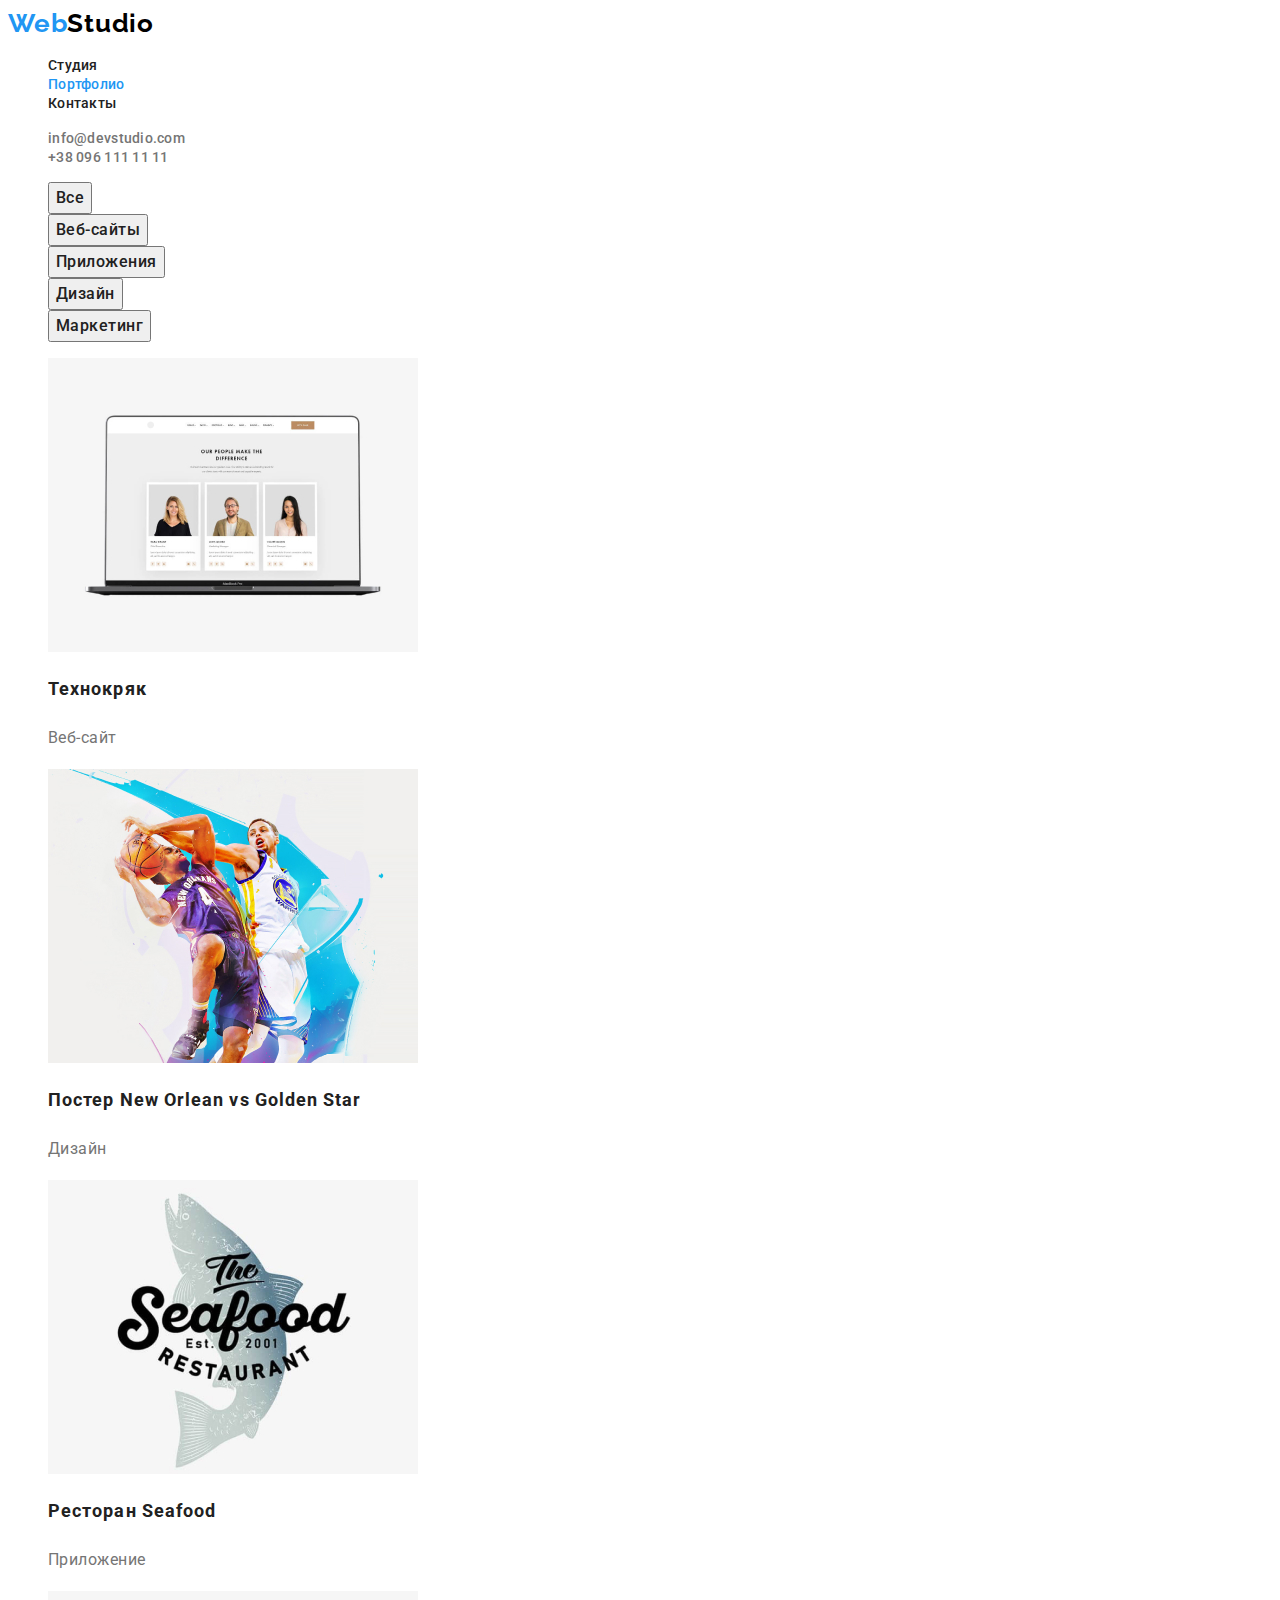
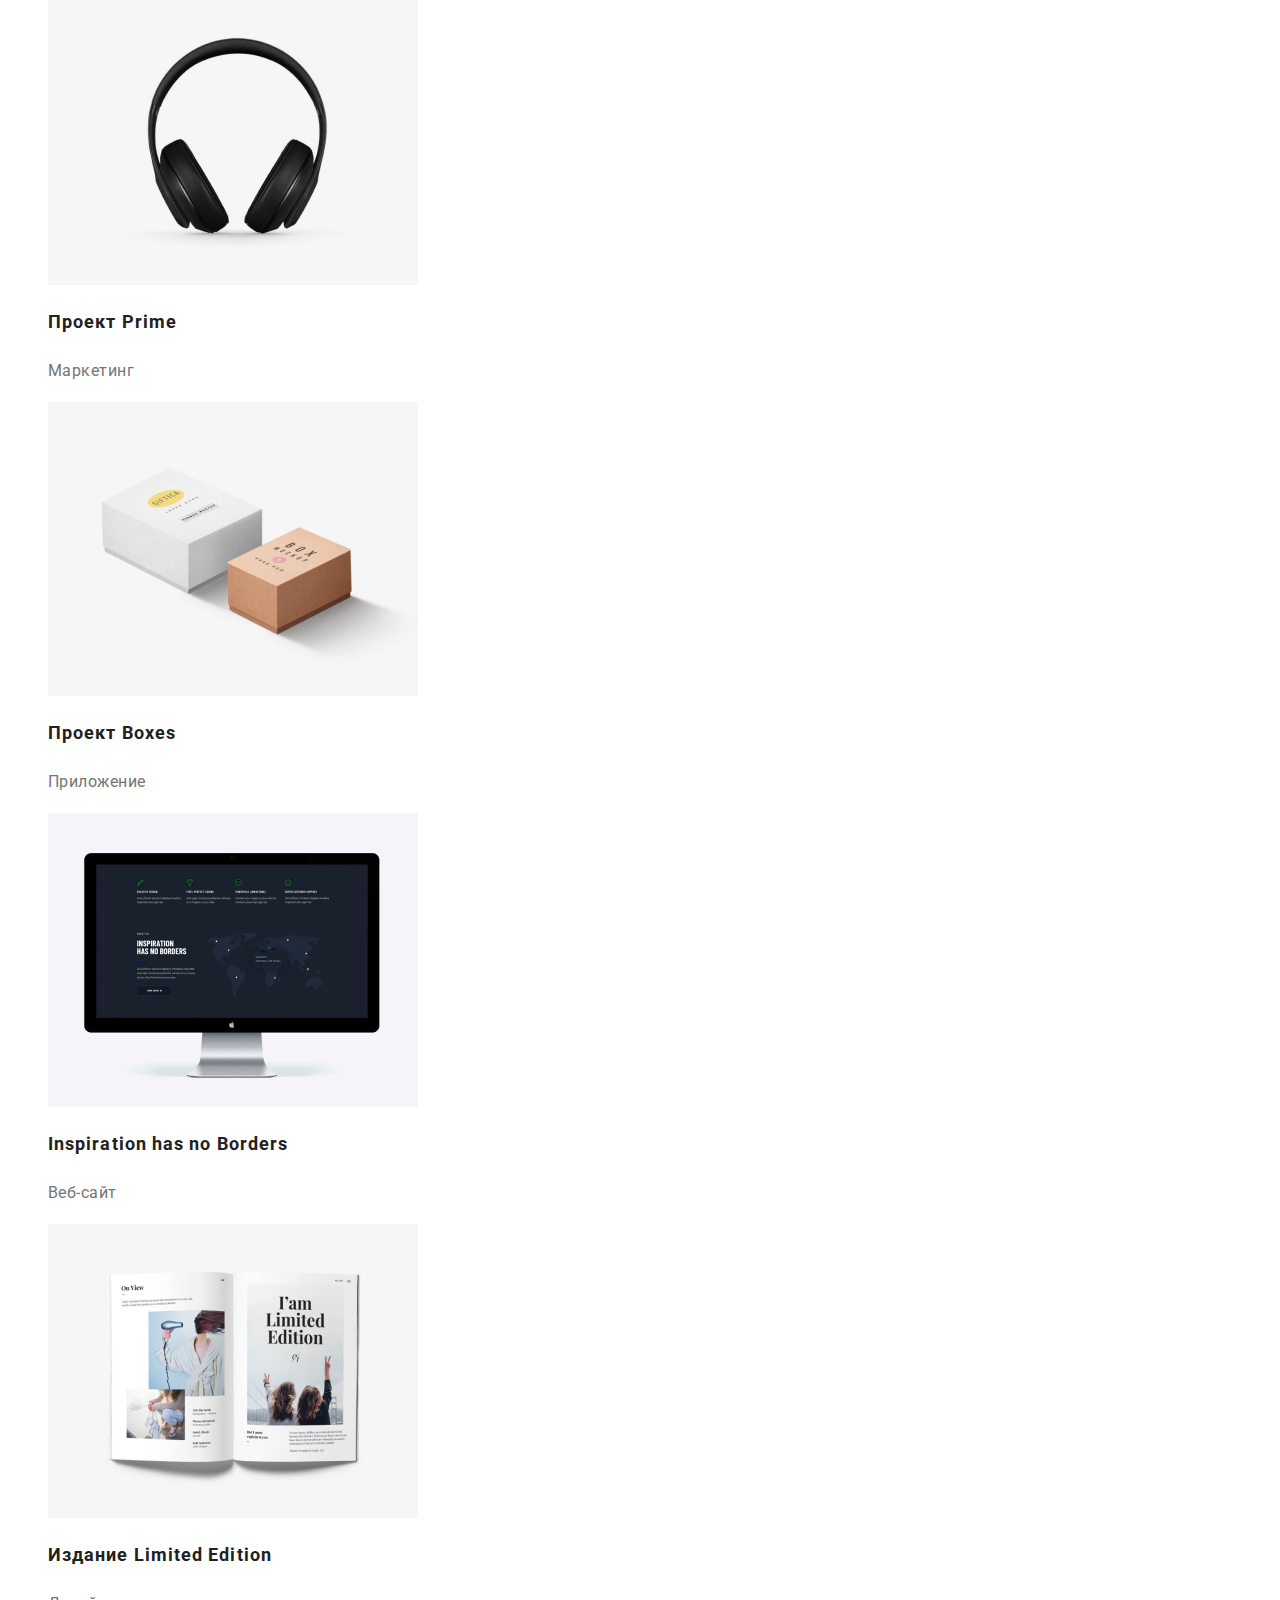
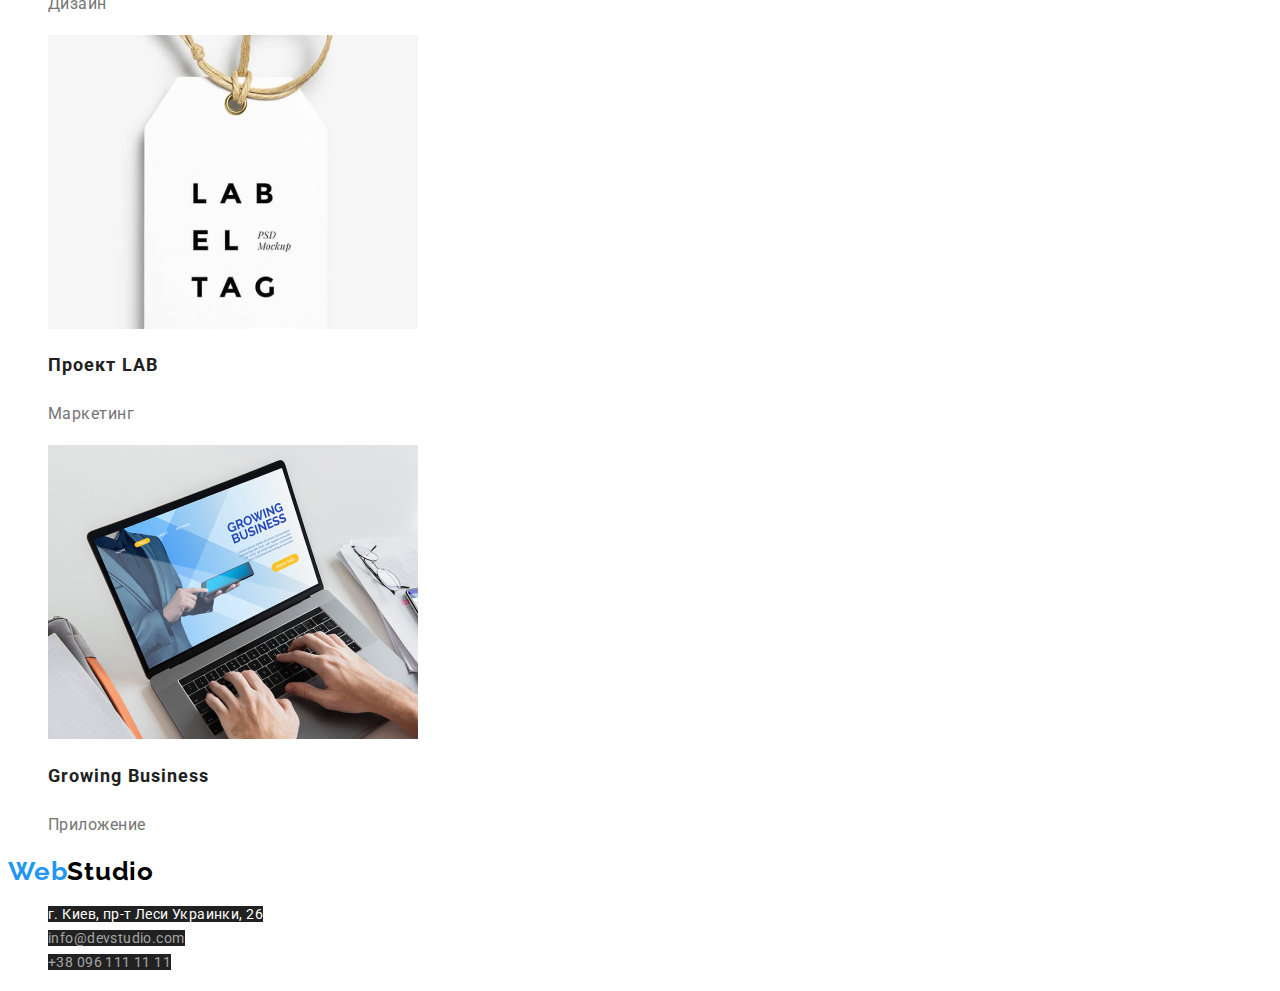
==== commit 6d9ef3db: "Итог 4" ====
--- a/portfolio.html
+++ b/portfolio.html
@@ -12,7 +12,7 @@
 <body>
     <header class="header">
         <nav class="navigation">
-            <a class="logo" href="#" lang="en"><span class="logo-first">Web</span>Studio </a>
+            <a class="logo" href="./index.html" lang="en"><span class="logo-first">Web</span>Studio </a>
             <ul class="navigation-list">
                 <li class="navigation-list-item">
                     <a class="navigation-list-link" href="./index.html">Студия</a>
@@ -41,28 +41,26 @@
     <!--WORKS-->
         <section class="works">
             <h1 class="visually-hidden">Примеры работ</h1>
-            <div class="works-button">
-                <ul class="works-button-list">
-                    <li>
-                        <button class="works-button-list-item" type="button">Все</button>
-                    </li>
-                    <li>
-                        <button class="works-button-list-item" type="button">Веб-сайты</button>
-                    </li>
-                    <li>
-                        <button class="works-button-list-item" type="button">Приложения</button>
-                    </li>
-                    <li>
-                        <button class="works-button-list-item" type="button">Дизайн</button>
-                    </li>
-                    <li>
-                        <button class="works-button-list-item" type="button">Маркетинг</button>
-                    </li>
-                </ul>
-            </div>
-            <div class="example">
-                <ul class="example-list">
-                    <li class="example-list-item">
+            <ul class="works-button-list">
+                <li>
+                    <button class="works-button-list-item" type="button">Все</button>
+                 </li>
+                <li>
+                     <button class="works-button-list-item" type="button">Веб-сайты</button>
+                </li>
+                 <li>
+                     <button class="works-button-list-item" type="button">Приложения</button>
+                </li>
+                <li>
+                    <button class="works-button-list-item" type="button">Дизайн</button>
+                </li>
+                <li>
+                    <button class="works-button-list-item" type="button">Маркетинг</button>
+                </li>
+            </ul>
+            <ul class="example-list">
+                <li class="example-list-item">
+                    <a href="#">
                         <img class="example-list-img" src="./images/jpg/project-1.jpg" alt="1 проект" width="370" height="294">
                         <h2 class="example-list-title">
                             Технокряк
@@ -70,71 +68,87 @@
                         <p class="example-list-text">
                             Веб-сайт
                         </p>
-                    </li>
-                    <li class="example-list-item">
-                        <img class="example-list-img" src="./images/jpg/project-2.jpg" alt="2 проект" width="370" height="294">
+                    </a>
+                </li>
+                <li class="example-list-item">
+                     <a href="#">
+                         <img class="example-list-img" src="./images/jpg/project-2.jpg" alt="2 проект" width="370" height="294">
                         <h2 class="example-list-title">
                             Постер New Orlean vs Golden Star
                         </h2>
                         <p class="example-list-text">
                             Дизайн
                         </p>
-                    </li>
-                    <li class="example-list-item">
-                        <img class="example-list-img" src="./images/jpg/project-3.jpg" alt="3 проект" width="370" height="294">
+                    </a>
+                </li>
+                <li class="example-list-item">
+                     <a href="#">
+                         <img class="example-list-img" src="./images/jpg/project-3.jpg" alt="3 проект" width="370" height="294">
                         <h2 class="example-list-title">
-                            Ресторан Seafood
+                            Ресторан Seafood 
                         </h2>
                         <p class="example-list-text">
                             Приложение
                         </p>
-                    </li>
-                    <li class="example-list-item">
-                        <img class="example-list-img" src="./images/jpg/project-4.jpg" alt="4 проект" width="370" height="294">
+                    </a>
+                </li>
+                <li class="example-list-item">
+                     <a href="#">
+                         <img class="example-list-img" src="./images/jpg/project-4.jpg" alt="4 проект" width="370" height="294">
                         <h2 class="example-list-title">
                             Проект Prime
                         </h2>
                         <p class="example-list-text">
                             Маркетинг
                         </p>
-                    </li>
-                    <li class="example-list-item">
-                        <img class="example-list-img" src="./images/jpg/project-5.jpg" alt="5 проект" width="370" height="294">
+                    </a>
+                </li>
+                <li class="example-list-item">
+                     <a href="#">
+                         <img class="example-list-img" src="./images/jpg/project-5.jpg" alt="5 проект" width="370" height="294">
                         <h2 class="example-list-title">
-                            Проект Boxes    
+                        Проект Boxes    
                         </h2>
                         <p class="example-list-text">
                             Приложение
                         </p>
-                    </li>
-                    <li class="example-list-item">
-                        <img class="example-list-img" src="./images/jpg/project-6.jpg" alt="6 проект" width="370" height="294">
+                    </a>
+                </li>
+                <li class="example-list-item">
+                     <a href="#">
+                         <img class="example-list-img" src="./images/jpg/project-6.jpg" alt="6 проект" width="370" height="294">
                         <h2 class="example-list-title">
                             Inspiration has no Borders
                         </h2>
                         <p class="example-list-text">
                             Веб-сайт
                         </p>
-                    </li>
-                    <li class="example-list-item">
-                        <img class="example-list-img" src="./images/jpg/project-7.jpg" alt="7 проект" width="370" height="294">
+                    </a>
+                </li>
+                <li class="example-list-item">
+                     <a href="#">
+                         <img class="example-list-img" src="./images/jpg/project-7.jpg" alt="7 проект" width="370" height="294">
                         <h2 class="example-list-title">
                             Издание Limited Edition
                         </h2>
                         <p class="example-list-text">
                             Дизайн
                         </p>
-                    </li>
-                    <li class="example-list-item">
-                        <img class="example-list-img" src="./images/jpg/project-8.jpg" alt="8 проект" width="370" height="294">
+                    </a>
+                </li>
+                <li class="example-list-item">
+                     <a href="#">
+                         <img class="example-list-img" src="./images/jpg/project-8.jpg" alt="8 проект" width="370" height="294">
                         <h2 class="example-list-title">
                             Проект LAB
                         </h2>
                         <p class="example-list-text">
-                            Маркетинг
+                        Маркетинг
                         </p>
-                    </li>
-                    <li class="example-list-item">
+                    </a>
+                </li>
+                <li class="example-list-item">
+                    <a href="#">
                         <img class="example-list-img" src="./images/jpg/project-9.jpg" alt="9 проект" width="370" height="294">
                         <h2 class="example-list-title">
                             Growing Business
@@ -142,17 +156,17 @@
                         <p class="example-list-text">
                             Приложение
                         </p>
-                    </li>
-                </ul>
-            </div>
+                    </a>
+                </li>
+            </ul>
         </section>
     </main>
 
     <footer class="footer">
         <!--CONTACT INFORMATION-->
         <h2 class="visually-hidden">Контакты</h2>
-        <a class="logo" href="#" lang="en"><span class="logo-first">Web</span>Studio </a>
-        <address class="contact">
+        <a class="logo" href="./index.html" lang="en"><span class="logo-first">Web</span>Studio </a>
+        <address  class="contact">
             <ul class="contact-list">
                 <li class="contact-list-item">
                     <a class="contact-list-city" href="https://goo.gl/maps/mL1RKWru3X3cFEzS8" target="_blank"
--- a/css/styles.css
+++ b/css/styles.css
@@ -114,6 +114,7 @@
   letter-spacing: 0.06em;
   color: var(--white-color);
   background-color: var(--accent-color);
+  font-family: var(--main-font);
 }
 /*===============END HERO============*/
 
@@ -203,6 +204,7 @@
   text-align: center;
   letter-spacing: 0.03em;
   color: var(--title-text-color);
+  font-family: var(--main-font);
 }
 
 .works-button-list-item:hover,
